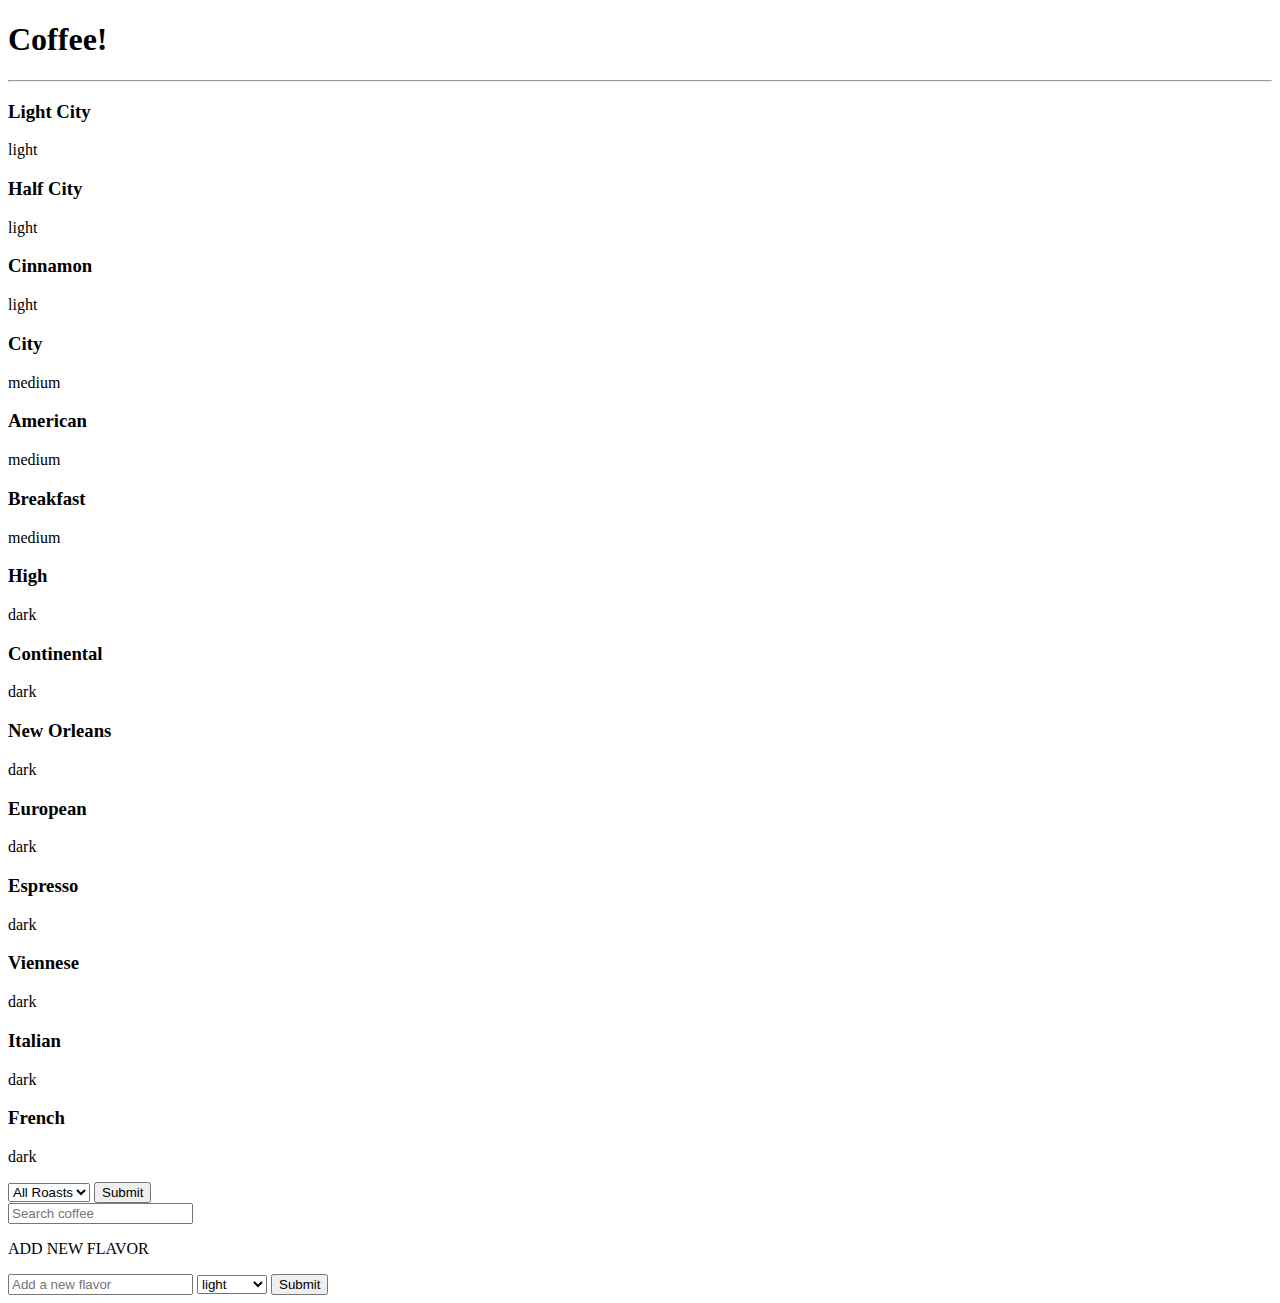
==== index.html @ 76971d23 "Finished everything. Just need styling and local memory :tada:" ====
<!DOCTYPE html>
<html lang="en">
<head>
    <meta charset="UTF-8">
    <meta name="viewport" content="width=device-width, initial-scale=1">
    <title>Rocky Mountain Coffee Shop</title>
    <link href="https://cdn.jsdelivr.net/npm/bootstrap@5.2.2/dist/css/bootstrap.min.css" rel="stylesheet" integrity="sha384-Zenh87qX5JnK2Jl0vWa8Ck2rdkQ2Bzep5IDxbcnCeuOxjzrPF/et3URy9Bv1WTRi" crossorigin="anonymous">
    <link rel="stylesheet" href="style.css">
</head>
<body class="mw-100">
<div class="container text-center m-0 mw-100">
    <h1>Coffee!</h1>
    <hr>
    <!-- ✅ Update tables with divs-->
    <!--  ✅  divs contain heading of coffee name-->
    <!--   ✅ divs contain type of roast in a paragraph-->
    <!--   ✅ Do not display ids-->
        <div class="m-5 inline-block border">
            <div class="row">
               <div class="col-6">
                    <div class="text-break row" id="coffees"></div>
               </div>
               <div class="col-6">
                   <div>
                       <form>
                           <label for="roast-selection"></label>
                           <select id="roast-selection">
                               <option>All Roasts</option>
                               <option>light</option>
                               <option>medium</option>
                               <option>dark</option>
                           </select>
                           <input class ="btn btn-primary" id="submit" type="submit" />
                       </form>
                   </div>
                   <div>
                       <input type="text" id="search" placeholder="Search coffee" />
                       <div id="results"></div>
                   </div>
                  <form>
                      <p class="mt-5" >ADD NEW FLAVOR</p>
                   <div>
                       <input type="text" id="coffeeName" placeholder="Add a new flavor" />
                       <select id="roastType">
                           <option>light</option>
                           <option>medium</option>
                           <option>dark</option>
                       </select>
                       <input class="btn btn-primary" id="add2" type="submit" />
                   </div>
                  </form>
               </div>
              </div>
            </div>
        </div>


    <script src="https://cdn.jsdelivr.net/npm/bootstrap@5.2.2/dist/js/bootstrap.bundle.min.js" integrity="sha384-OERcA2EqjJCMA+/3y+gxIOqMEjwtxJY7qPCqsdltbNJuaOe923+mo//f6V8Qbsw3" crossorigin="anonymous"></script>
    <script src="main.js"></script>
</div>

</body>
</html>
---- style.css ----
body {

}
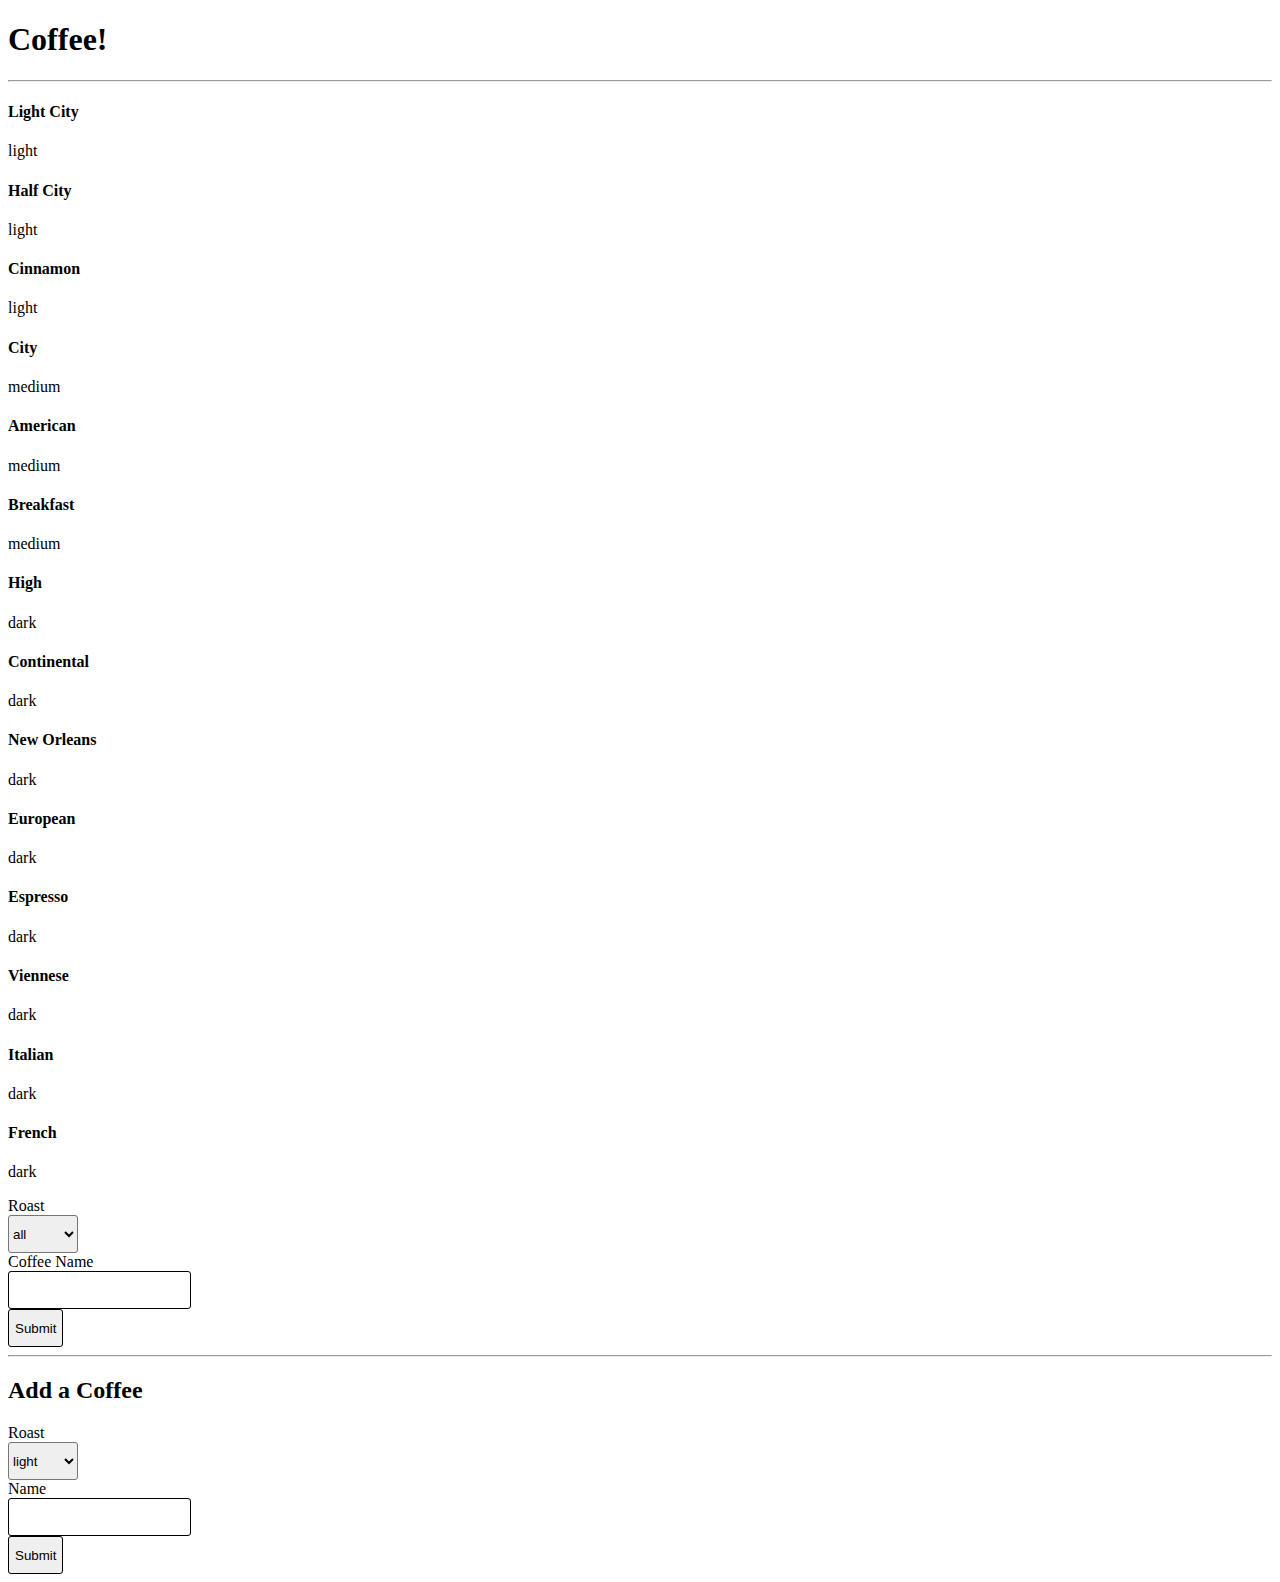
==== commit b9c8a68b: "looks like the example" ====
--- a/index.html
+++ b/index.html
@@ -11,44 +11,70 @@
 <div class="container text-center m-0 mw-100">
     <h1>Coffee!</h1>
     <hr>
-    <!-- ✅ Update tables with divs-->
-    <!--  ✅  divs contain heading of coffee name-->
+    <!--   ✅ Update tables with divs-->
+    <!--   ✅ divs contain heading of coffee name-->
     <!--   ✅ divs contain type of roast in a paragraph-->
     <!--   ✅ Do not display ids-->
-        <div class="m-5 inline-block border">
+        <div class="m-5 inline-block">
             <div class="row">
+<!--           display coffees section-->
                <div class="col-6">
                     <div class="text-break row" id="coffees"></div>
                </div>
                <div class="col-6">
+<!--               search coffee section-->
                    <div>
                        <form>
-                           <label for="roast-selection"></label>
-                           <select id="roast-selection">
-                               <option>All Roasts</option>
-                               <option>light</option>
-                               <option>medium</option>
-                               <option>dark</option>
-                           </select>
-                           <input class ="btn btn-primary" id="submit" type="submit" />
+                           <div class="d-grid mt-2">
+                               <label for="roast-selection" class="text-start fw-bold">Roast</label>
+                           </div>
+                           <div class="d-grid mt-2">
+                               <select id="roast-selection">
+                                   <option>all</option>
+                                   <option>light</option>
+                                   <option>medium</option>
+                                   <option>dark</option>
+                               </select>
+                           </div>
+                           <div class="d-grid mt-2">
+                               <label for="submit" class="text-start fw-bold">Coffee Name</label>
+                           </div>
+                           <div class="d-grid mt-2">
+                               <input type="text" id="search"/>
+                           </div>
+                           <div class="d-grid mt-3">
+                               <input class ="btn btn-primary" id="submit" type="submit" />
+                           </div>
                        </form>
                    </div>
+                   <hr>
+<!--              add a coffee section-->
                    <div>
-                       <input type="text" id="search" placeholder="Search coffee" />
-                       <div id="results"></div>
+                      <form>
+                          <div class="d-grid my-3">
+                              <h2>Add a Coffee</h2>
+                          </div>
+                          <div class="d-grid mt-2">
+                              <label for="roastType" class="text-start fw-bold">Roast</label>
+                          </div>
+                          <div class="d-grid mt-2">
+                              <select id="roastType">
+                                  <option>light</option>
+                                  <option>medium</option>
+                                  <option>dark</option>
+                              </select>
+                          </div>
+                          <div class="d-grid mt-2">
+                              <label for="coffeeName" class="text-start fw-bold">Name</label>
+                          </div>
+                          <div class="d-grid mt-2">
+                              <input type="text" id="coffeeName"/>
+                          </div>
+                          <div class="d-grid mt-3">
+                              <input class="btn btn-primary" id="add2" type="submit" />
+                          </div>
+                      </form>
                    </div>
-                  <form>
-                      <p class="mt-5" >ADD NEW FLAVOR</p>
-                   <div>
-                       <input type="text" id="coffeeName" placeholder="Add a new flavor" />
-                       <select id="roastType">
-                           <option>light</option>
-                           <option>medium</option>
-                           <option>dark</option>
-                       </select>
-                       <input class="btn btn-primary" id="add2" type="submit" />
-                   </div>
-                  </form>
                </div>
               </div>
             </div>
--- a/style.css
+++ b/style.css
@@ -1,3 +1,17 @@
-body {
+* {
+    box-sizing: border-box;
+}
+
+:root {
 
 }
+
+input {
+    height: 38px;
+    border: 1px solid black;
+    border-radius: 3px;
+}
+select {
+    height: 38px;
+    border-radius: 3px;
+}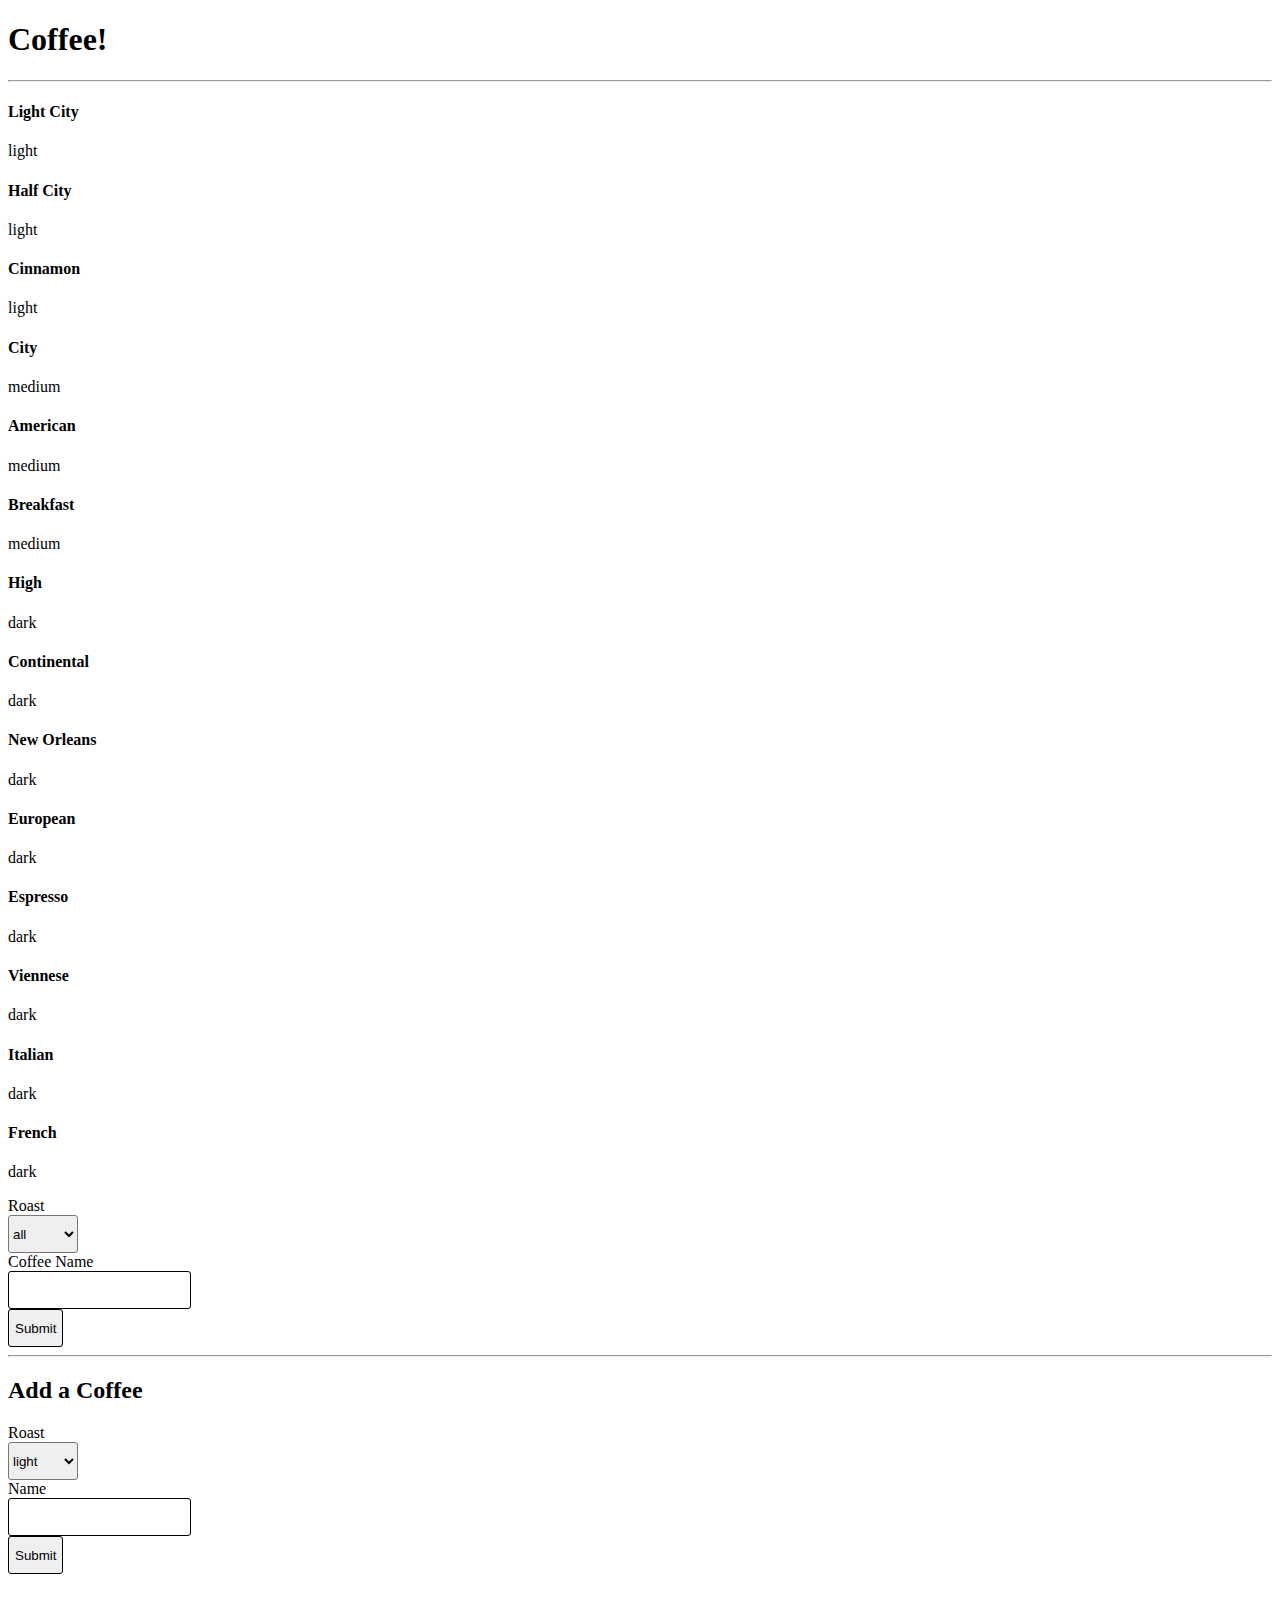
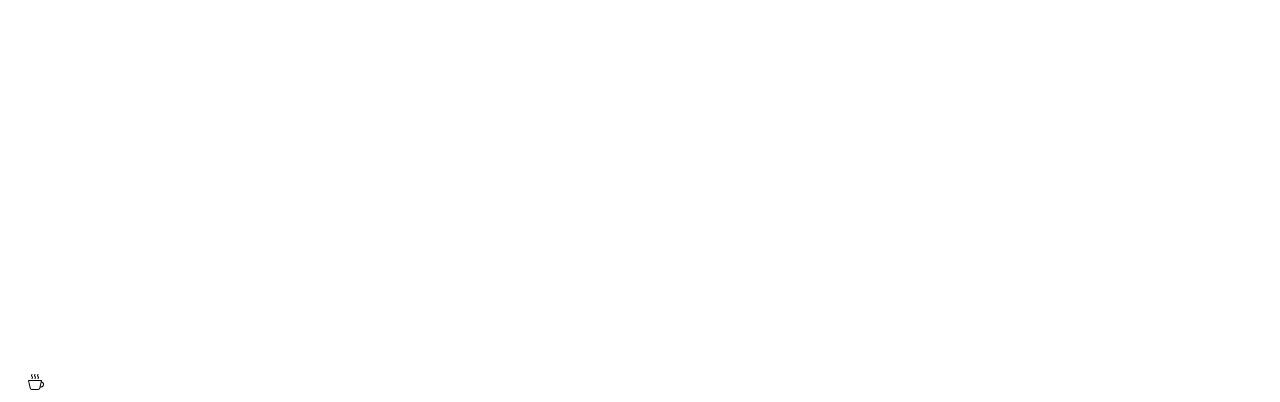
==== commit 3e32e667: "Added cup icon" ====
--- a/index.html
+++ b/index.html
@@ -79,6 +79,13 @@
               </div>
             </div>
         </div>
+<div id="anchorCup">
+    <a href="#" >
+        <img src="icons/cup-hot.svg">
+    </a>
+</div>
+
+
 
 
     <script src="https://cdn.jsdelivr.net/npm/bootstrap@5.2.2/dist/js/bootstrap.bundle.min.js" integrity="sha384-OERcA2EqjJCMA+/3y+gxIOqMEjwtxJY7qPCqsdltbNJuaOe923+mo//f6V8Qbsw3" crossorigin="anonymous"></script>
--- a/style.css
+++ b/style.css
@@ -14,4 +14,11 @@
 select {
     height: 38px;
     border-radius: 3px;
+}
+a:hover {
+    background-color: blue;
+}
+#anchorCup {
+    margin-top: 400px;
+    margin-left: 20px;
 }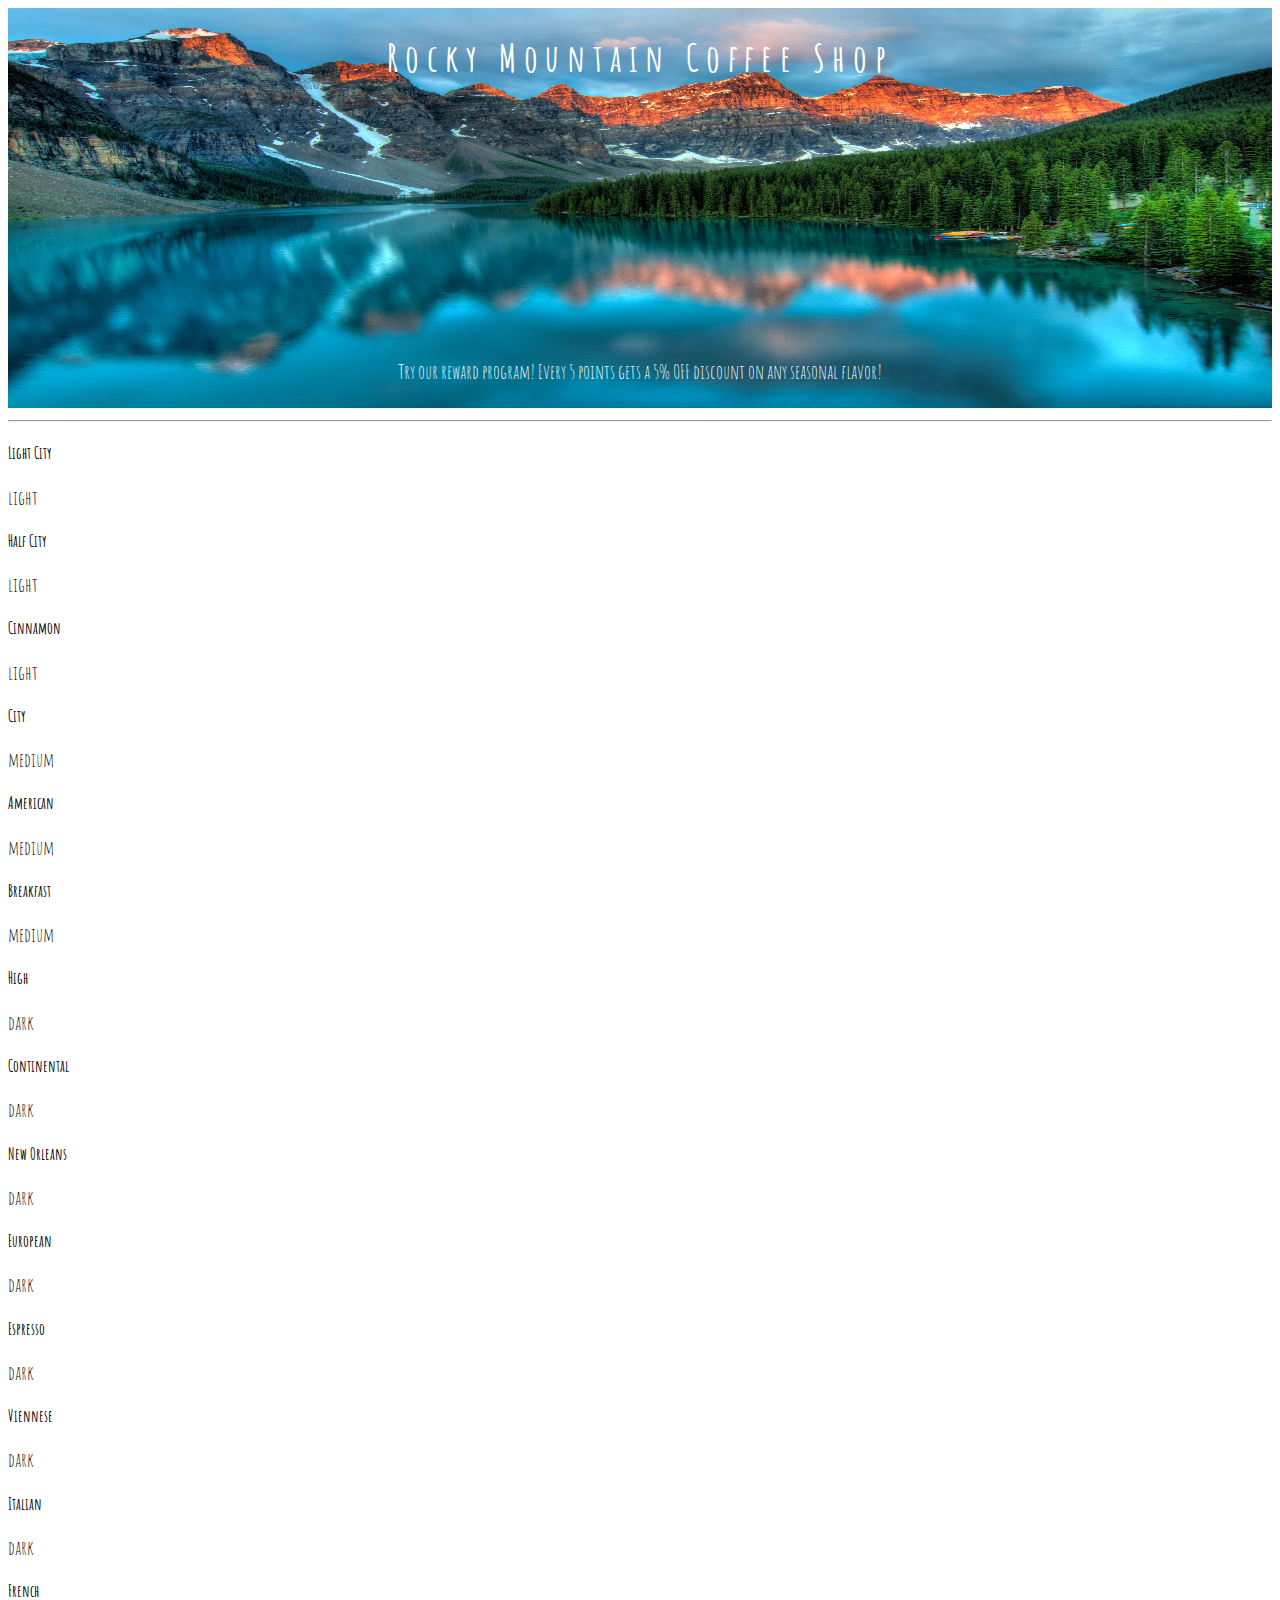
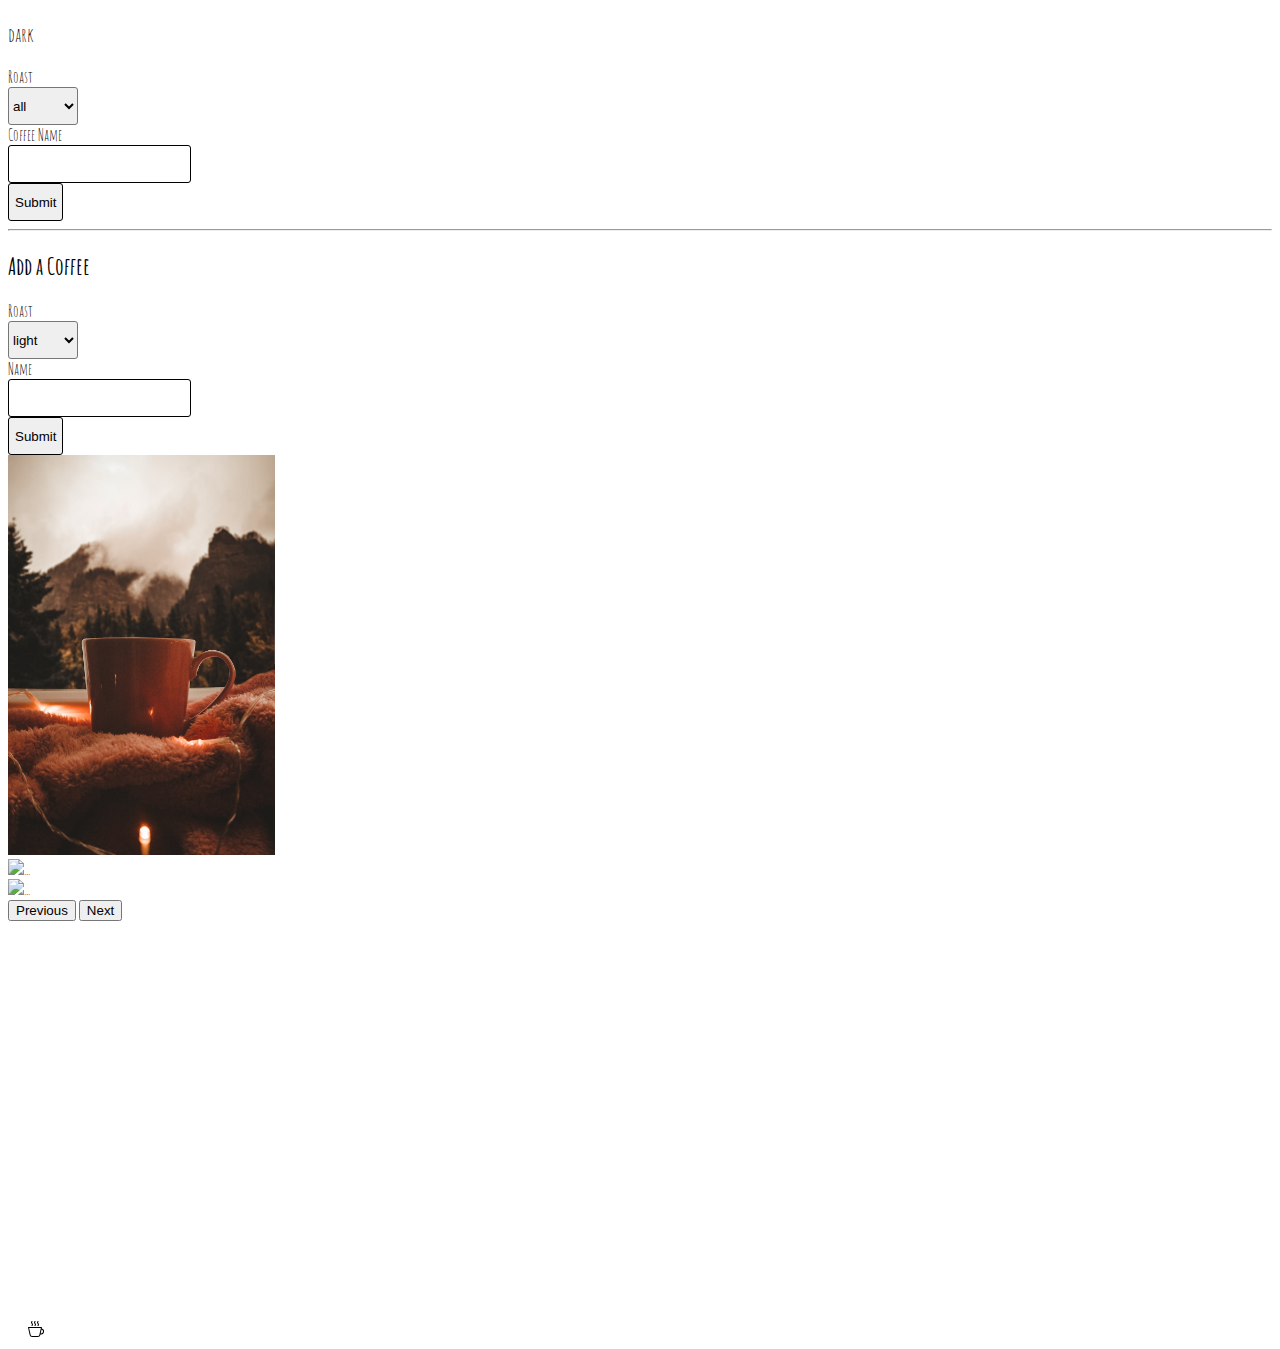
==== commit 89e66b37: "Working on img slideshow" ====
--- a/index.html
+++ b/index.html
@@ -6,10 +6,18 @@
     <title>Rocky Mountain Coffee Shop</title>
     <link href="https://cdn.jsdelivr.net/npm/bootstrap@5.2.2/dist/css/bootstrap.min.css" rel="stylesheet" integrity="sha384-Zenh87qX5JnK2Jl0vWa8Ck2rdkQ2Bzep5IDxbcnCeuOxjzrPF/et3URy9Bv1WTRi" crossorigin="anonymous">
     <link rel="stylesheet" href="style.css">
+    <link rel="preconnect" href="https://fonts.googleapis.com">
+    <link rel="preconnect" href="https://fonts.gstatic.com" crossorigin>
+    <link href="https://fonts.googleapis.com/css2?family=Amatic+SC:wght@400;700&display=swap" rel="stylesheet">
+
 </head>
 <body class="mw-100">
 <div class="container text-center m-0 mw-100">
-    <h1>Coffee!</h1>
+    <div class="container mw-100"  id="header-container">
+    <h1 class="header-text" id="header-h1">Rocky Mountain Coffee Shop</h1>
+        <p class="header-text" id="header-p">Try our reward program! Every 5 points gets a 5% OFF discount on any seasonal flavor!</p>
+        <img style="width:100%" src="icons/pexels-photo-417074.jpeg">
+    </div>
     <hr>
     <!--   ✅ Update tables with divs-->
     <!--   ✅ divs contain heading of coffee name-->
@@ -18,7 +26,7 @@
         <div class="m-5 inline-block">
             <div class="row">
 <!--           display coffees section-->
-               <div class="col-6">
+               <div class="col-6 border">
                     <div class="text-break row" id="coffees"></div>
                </div>
                <div class="col-6">
@@ -79,6 +87,27 @@
               </div>
             </div>
         </div>
+<div id="carouselExampleControls" class="carousel slide" data-bs-ride="carousel">
+    <div class="carousel-inner">
+        <div class="carousel-item active">
+            <img src="icons/pexels-photo-3535860.jpeg" class="d-block w-50" alt="...">
+        </div>
+        <div class="carousel-item">
+            <img src="icons/pexels-photo-5480759" class="d-block w-50" alt="...">
+        </div>
+        <div class="carousel-item">
+            <img src="..." class="d-block w-50" alt="...">
+        </div>
+    </div>
+    <button class="carousel-control-prev" type="button" data-bs-target="#carouselExampleControls" data-bs-slide="prev">
+        <span class="carousel-control-prev-icon" aria-hidden="true"></span>
+        <span class="visually-hidden">Previous</span>
+    </button>
+    <button class="carousel-control-next" type="button" data-bs-target="#carouselExampleControls" data-bs-slide="next">
+        <span class="carousel-control-next-icon" aria-hidden="true"></span>
+        <span class="visually-hidden">Next</span>
+    </button>
+</div>
 <div id="anchorCup">
     <a href="#" >
         <img src="icons/cup-hot.svg">
--- a/style.css
+++ b/style.css
@@ -11,6 +11,10 @@
     border: 1px solid black;
     border-radius: 3px;
 }
+img {
+    max-height: 400px;
+    background-size: cover;
+}
 select {
     height: 38px;
     border-radius: 3px;
@@ -21,4 +25,34 @@
 #anchorCup {
     margin-top: 400px;
     margin-left: 20px;
+}
+h1 {
+    font-weight: 700;
+    font-size: 38px;
+    letter-spacing: 0.2em;
+}
+body {
+    font-family: 'Amatic SC', cursive;
+}
+p {
+    font-size: 20px;
+}
+#header-container {
+    position: relative;
+    text-align: center;
+    color: white;
+    width: 100%;
+}
+.header-text {
+    position:absolute;
+
+}
+#header-h1 {
+    left: 50%;
+    transform: translate(-50%);
+}
+#header-p {
+    bottom: 8px;
+    left: 50%;
+    transform: translate(-50%);
 }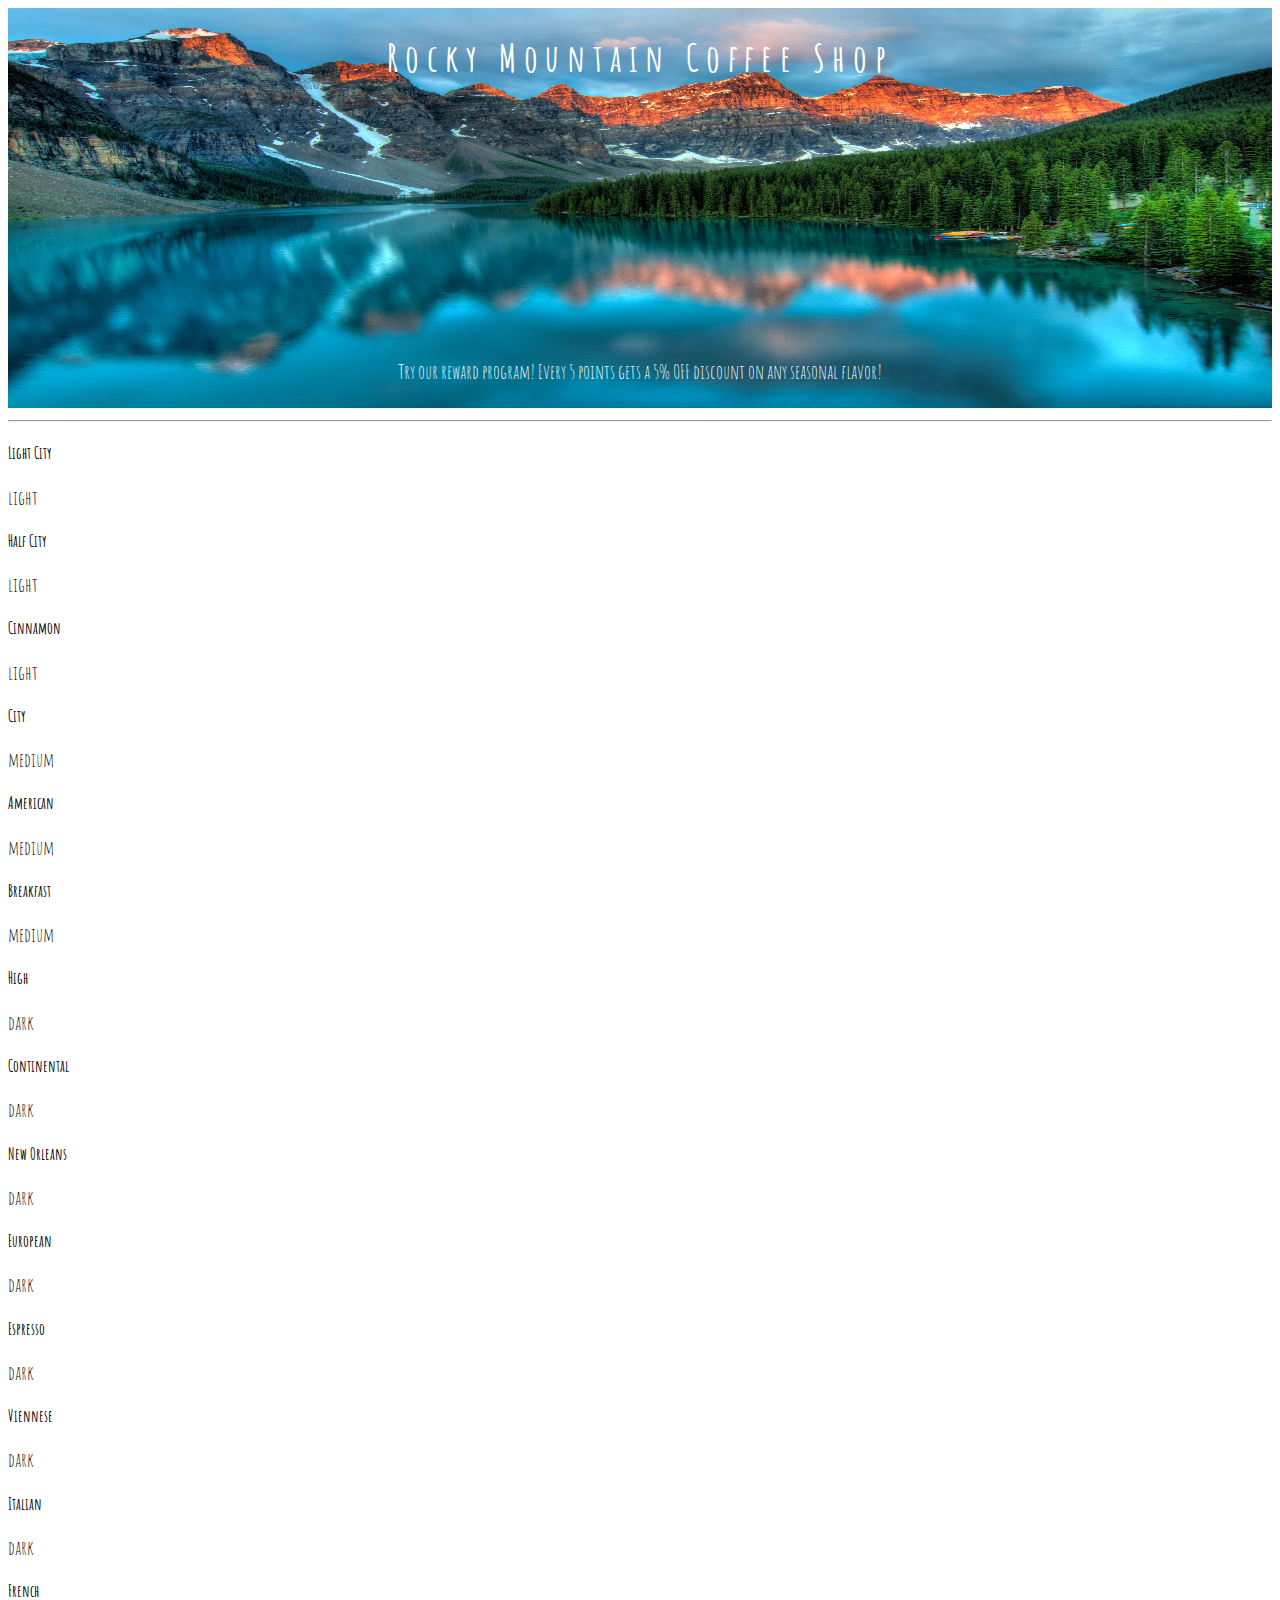
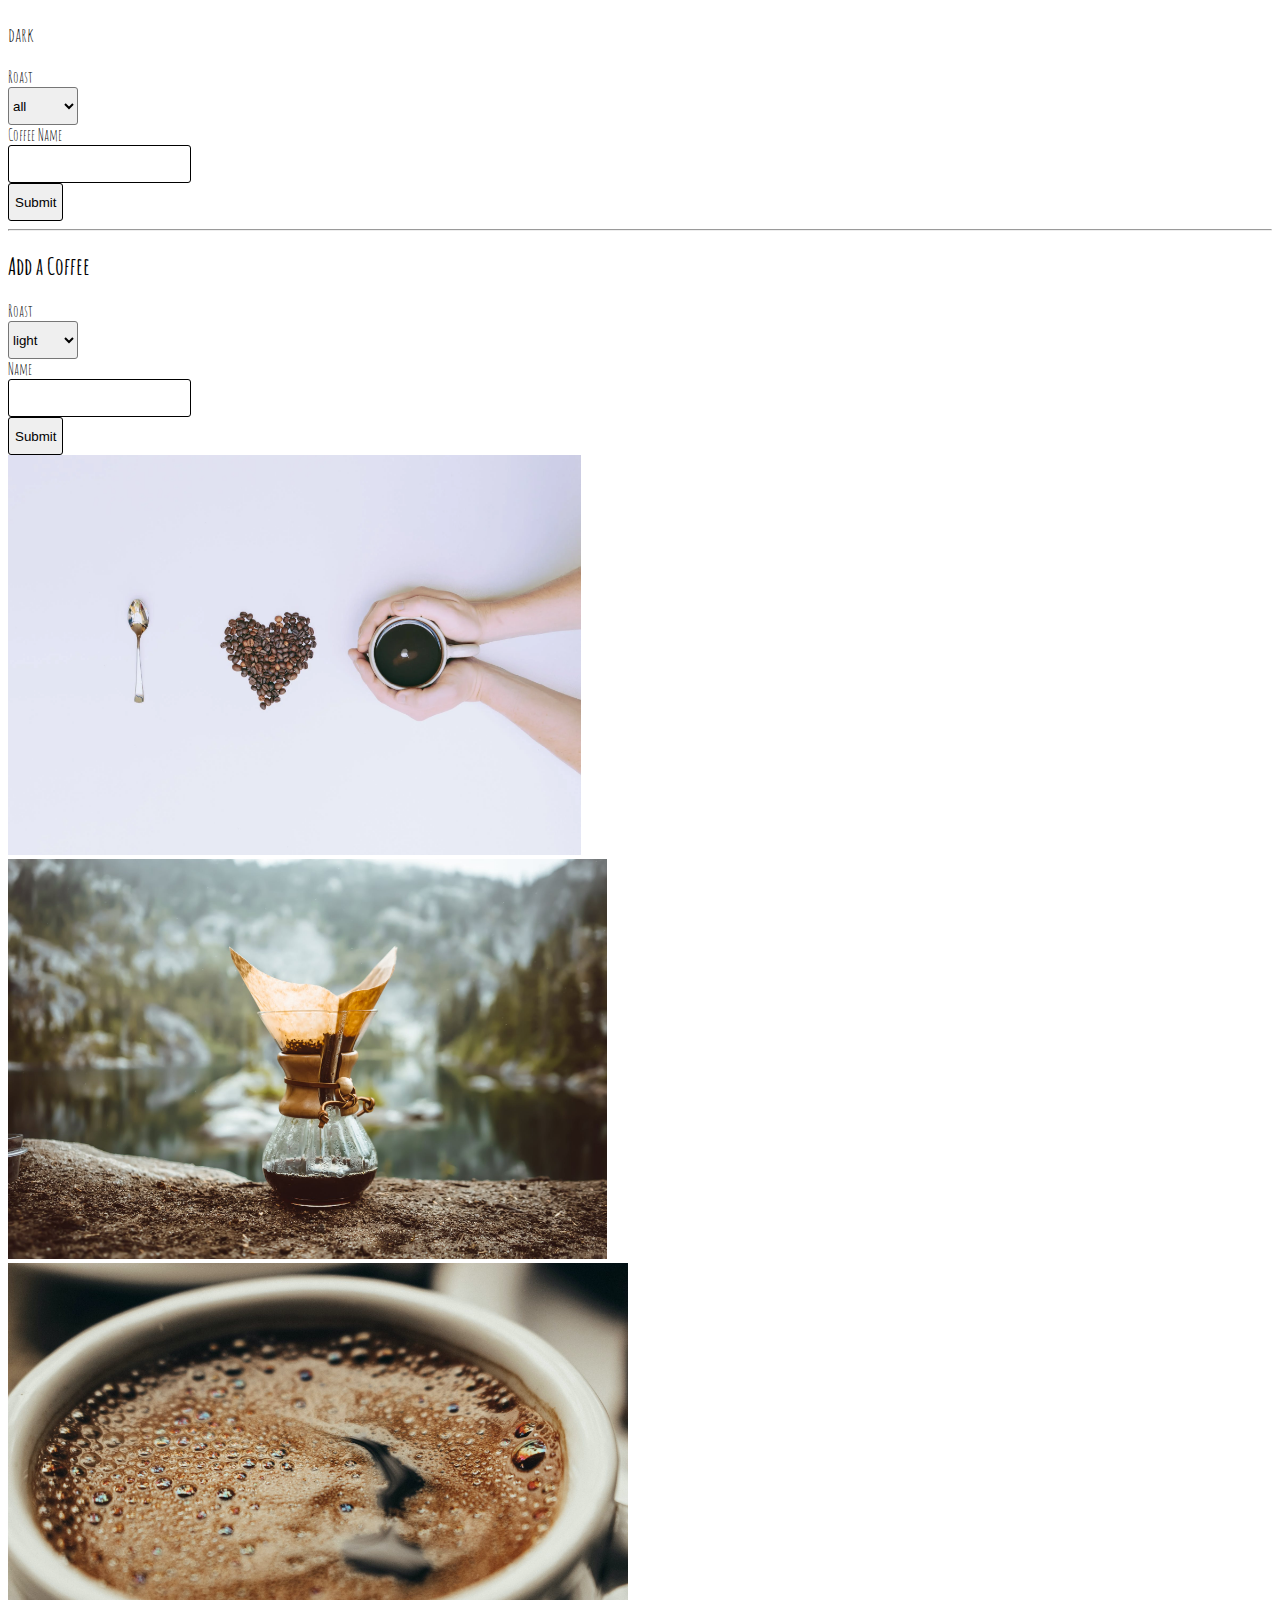
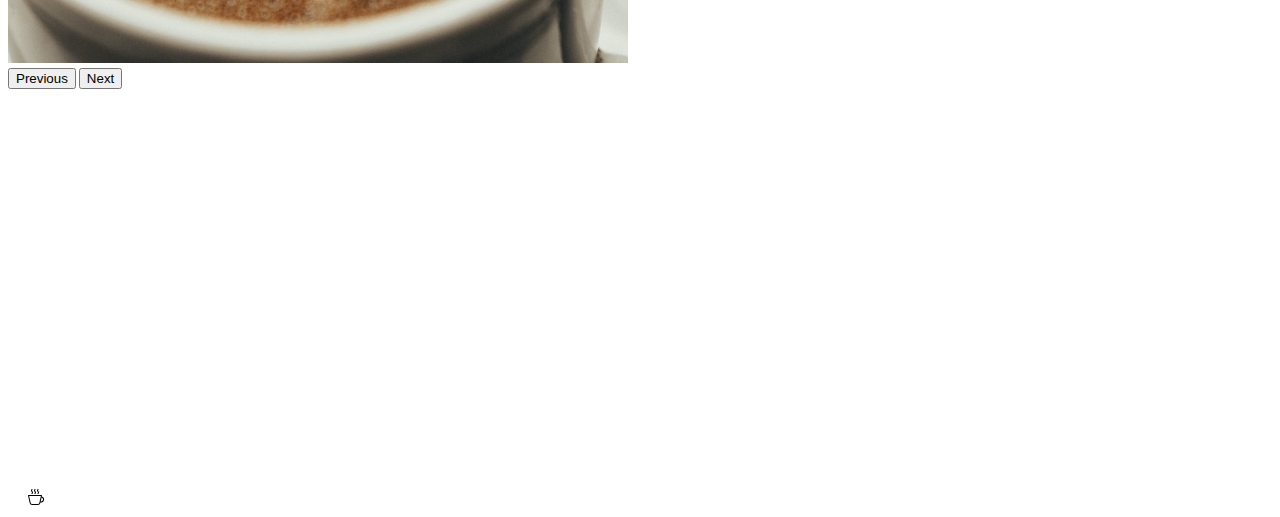
==== commit ea82a484: "Added image slideshow :tada:" ====
--- a/index.html
+++ b/index.html
@@ -90,13 +90,13 @@
 <div id="carouselExampleControls" class="carousel slide" data-bs-ride="carousel">
     <div class="carousel-inner">
         <div class="carousel-item active">
-            <img src="icons/pexels-photo-3535860.jpeg" class="d-block w-50" alt="...">
+            <img src="icons/pexels-photo-266755.webp" class="d-block w-100 h-300" alt="...">
         </div>
         <div class="carousel-item">
-            <img src="icons/pexels-photo-5480759" class="d-block w-50" alt="...">
+            <img src="icons/pexels-photo-5480759.jpeg" class="d-block w-100 h-300" alt="...">
         </div>
         <div class="carousel-item">
-            <img src="..." class="d-block w-50" alt="...">
+            <img src="icons/pexels-photo-1627933.jpeg" class="d-block w-100 h-300" alt="...">
         </div>
     </div>
     <button class="carousel-control-prev" type="button" data-bs-target="#carouselExampleControls" data-bs-slide="prev">
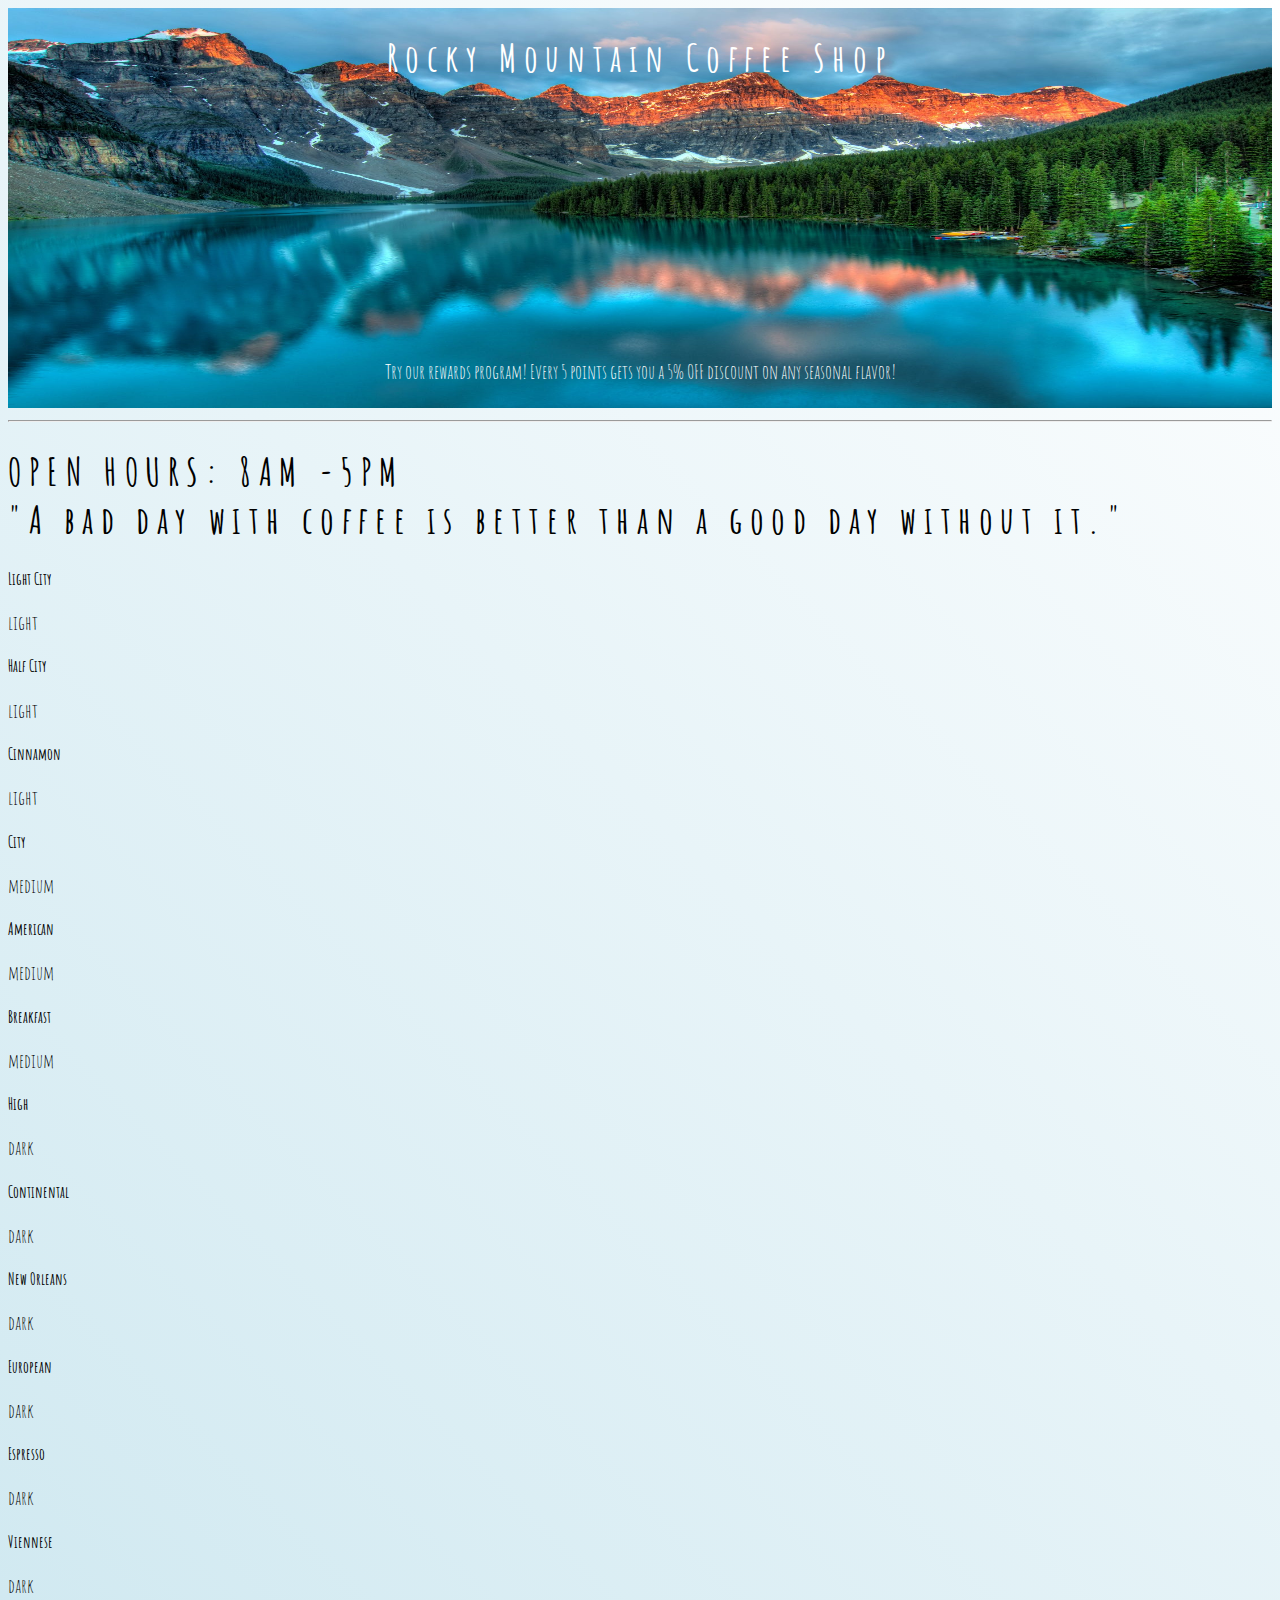
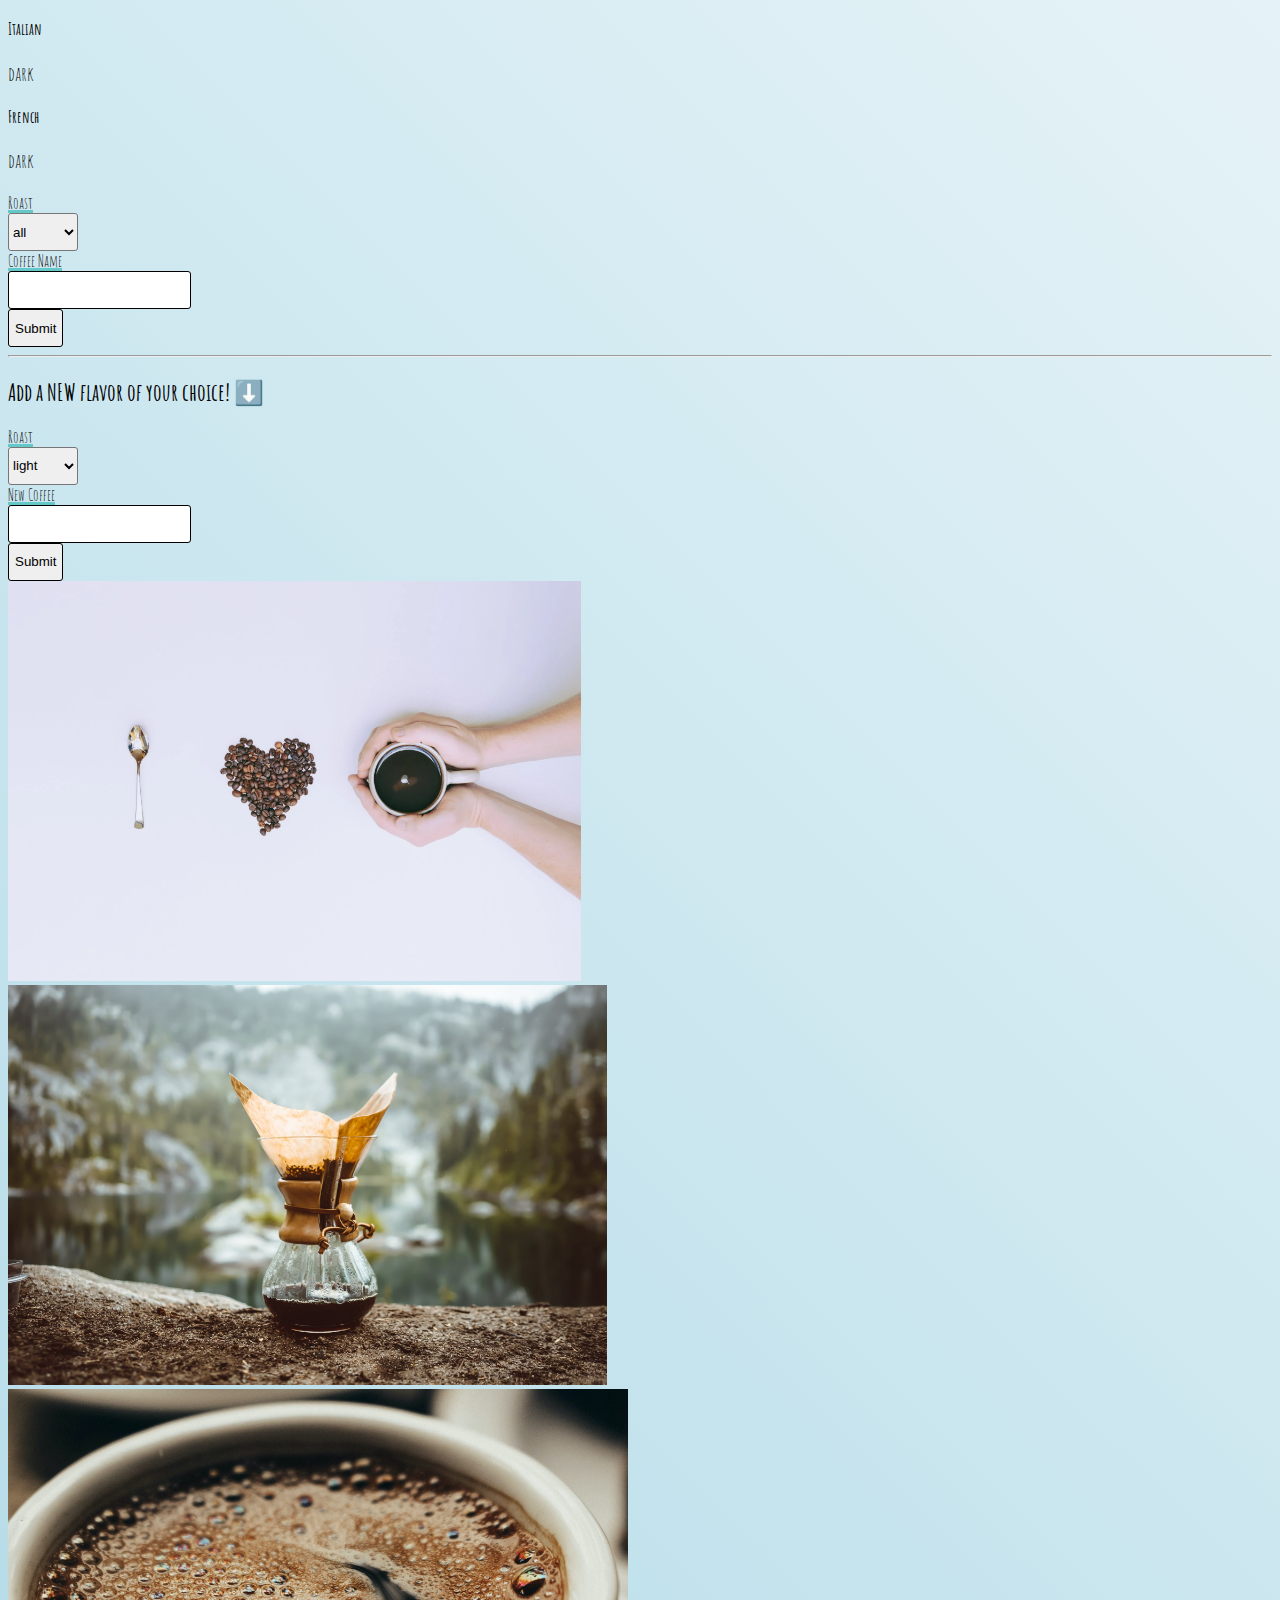
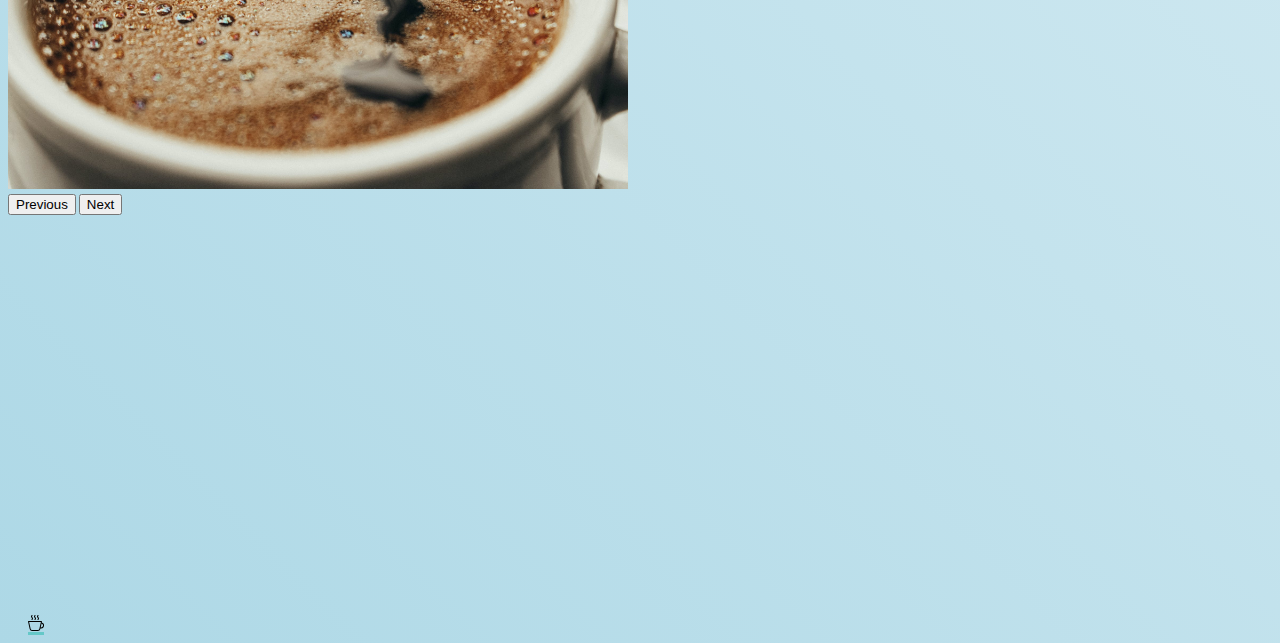
==== commit b57d3d68: "Added more styling" ====
--- a/index.html
+++ b/index.html
@@ -15,7 +15,7 @@
 <div class="container text-center m-0 mw-100">
     <div class="container mw-100"  id="header-container">
     <h1 class="header-text" id="header-h1">Rocky Mountain Coffee Shop</h1>
-        <p class="header-text" id="header-p">Try our reward program! Every 5 points gets a 5% OFF discount on any seasonal flavor!</p>
+        <p class="header-text fs-3" id="header-p">Try our rewards program! Every 5 points gets you a 5% OFF discount on any seasonal flavor!</p>
         <img style="width:100%" src="icons/pexels-photo-417074.jpeg">
     </div>
     <hr>
@@ -23,18 +23,19 @@
     <!--   ✅ divs contain heading of coffee name-->
     <!--   ✅ divs contain type of roast in a paragraph-->
     <!--   ✅ Do not display ids-->
+    <h1 class="fs-4">OPEN HOURS: 8AM -5PM <br>"A bad day with coffee is better than a good day without it."</h1>
         <div class="m-5 inline-block">
             <div class="row">
 <!--           display coffees section-->
-               <div class="col-6 border">
-                    <div class="text-break row" id="coffees"></div>
+               <div class="col-6 border shadow-lg p-3 mb-5 bg-body rounded">
+                   <div class="text-break row" id="coffees"></div>
                </div>
                <div class="col-6">
 <!--               search coffee section-->
                    <div>
                        <form>
                            <div class="d-grid mt-2">
-                               <label for="roast-selection" class="text-start fw-bold">Roast</label>
+                               <label for="roast-selection" class="text-start fw-bold fs-3"><a>Roast</a></label>
                            </div>
                            <div class="d-grid mt-2">
                                <select id="roast-selection">
@@ -45,13 +46,13 @@
                                </select>
                            </div>
                            <div class="d-grid mt-2">
-                               <label for="submit" class="text-start fw-bold">Coffee Name</label>
+                               <label for="submit" class="text-start fw-bold fs-3"><a>Coffee Name</a></label>
                            </div>
-                           <div class="d-grid mt-2">
+                           <div class="d-grid mt-2 ">
                                <input type="text" id="search"/>
                            </div>
                            <div class="d-grid mt-3">
-                               <input class ="btn btn-primary" id="submit" type="submit" />
+                               <input class ="btn btn-primary " id="submit" type="submit" />
                            </div>
                        </form>
                    </div>
@@ -60,10 +61,10 @@
                    <div>
                       <form>
                           <div class="d-grid my-3">
-                              <h2>Add a Coffee</h2>
+                              <h2>Add a <strong>NEW</strong> flavor of your choice! ⬇️</h2>
                           </div>
                           <div class="d-grid mt-2">
-                              <label for="roastType" class="text-start fw-bold">Roast</label>
+                              <label for="roastType" class="text-start fw-bold fs-3"><a>Roast</a></label>
                           </div>
                           <div class="d-grid mt-2">
                               <select id="roastType">
@@ -73,7 +74,7 @@
                               </select>
                           </div>
                           <div class="d-grid mt-2">
-                              <label for="coffeeName" class="text-start fw-bold">Name</label>
+                              <label for="coffeeName" class="text-start fw-bold fs-3"><a>New Coffee</a></label>
                           </div>
                           <div class="d-grid mt-2">
                               <input type="text" id="coffeeName"/>
@@ -87,23 +88,23 @@
               </div>
             </div>
         </div>
-<div id="carouselExampleControls" class="carousel slide" data-bs-ride="carousel">
+<div id="carouselExampleFade" class="carousel slide carousel-fade" data-bs-ride="carousel">
     <div class="carousel-inner">
         <div class="carousel-item active">
-            <img src="icons/pexels-photo-266755.webp" class="d-block w-100 h-300" alt="...">
+            <img src="icons/pexels-photo-266755.webp" class="d-block w-100 h-300" alt="coffee1">
         </div>
         <div class="carousel-item">
-            <img src="icons/pexels-photo-5480759.jpeg" class="d-block w-100 h-300" alt="...">
+            <img src="icons/pexels-photo-5480759.jpeg" class="d-block w-100 h-300" alt="coffee closeup">
         </div>
         <div class="carousel-item">
-            <img src="icons/pexels-photo-1627933.jpeg" class="d-block w-100 h-300" alt="...">
+            <img src="icons/pexels-photo-1627933.jpeg" class="d-block w-100 h-300" alt="coffee love">
         </div>
     </div>
-    <button class="carousel-control-prev" type="button" data-bs-target="#carouselExampleControls" data-bs-slide="prev">
+    <button class="carousel-control-prev" type="button" data-bs-target="#carouselExampleFade" data-bs-slide="prev">
         <span class="carousel-control-prev-icon" aria-hidden="true"></span>
         <span class="visually-hidden">Previous</span>
     </button>
-    <button class="carousel-control-next" type="button" data-bs-target="#carouselExampleControls" data-bs-slide="next">
+    <button class="carousel-control-next" type="button" data-bs-target="#carouselExampleFade" data-bs-slide="next">
         <span class="carousel-control-next-icon" aria-hidden="true"></span>
         <span class="visually-hidden">Next</span>
     </button>
@@ -113,10 +114,6 @@
         <img src="icons/cup-hot.svg">
     </a>
 </div>
-
-
-
-
     <script src="https://cdn.jsdelivr.net/npm/bootstrap@5.2.2/dist/js/bootstrap.bundle.min.js" integrity="sha384-OERcA2EqjJCMA+/3y+gxIOqMEjwtxJY7qPCqsdltbNJuaOe923+mo//f6V8Qbsw3" crossorigin="anonymous"></script>
     <script src="main.js"></script>
 </div>
--- a/style.css
+++ b/style.css
@@ -20,7 +20,24 @@
     border-radius: 3px;
 }
 a:hover {
-    background-color: blue;
+    background-size: 0 3px, 100% 3px;
+}
+a {
+    background: linear-gradient(
+                    to right,
+                    rgba(100, 200, 200, 1),
+                    rgba(100, 200, 200, 1)
+            ),
+            linear-gradient(
+                    to right,
+                    rgba(255, 0, 0, 1),
+                    rgba(255, 0, 180, 1),
+                    rgba(0, 100, 200, 1)
+            );
+    background-size: 100% 3px, 0 3px;
+    background-position: 100% 100%, 0 100%;
+    background-repeat: no-repeat;
+    transition: background-size 400ms;
 }
 #anchorCup {
     margin-top: 400px;
@@ -33,6 +50,7 @@
 }
 body {
     font-family: 'Amatic SC', cursive;
+    background: whitesmoke linear-gradient(45deg,lightblue,white);
 }
 p {
     font-size: 20px;
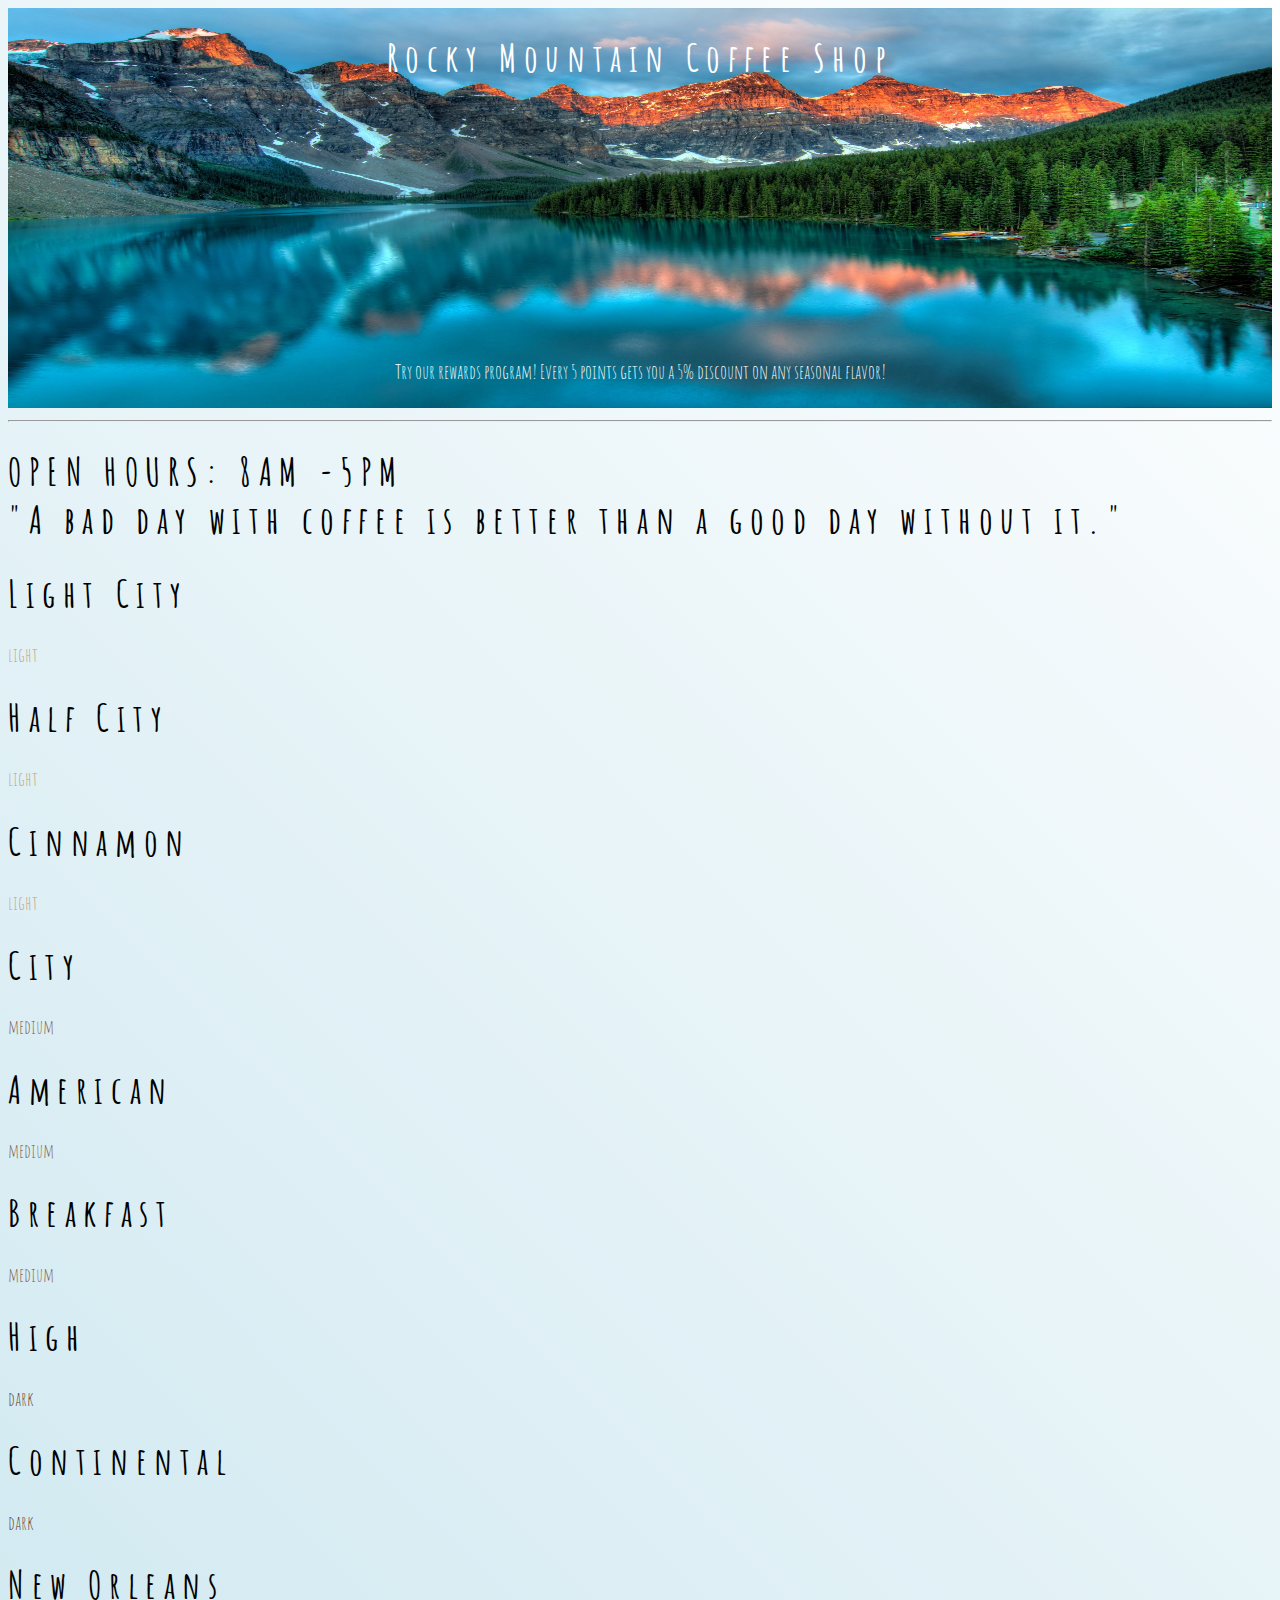
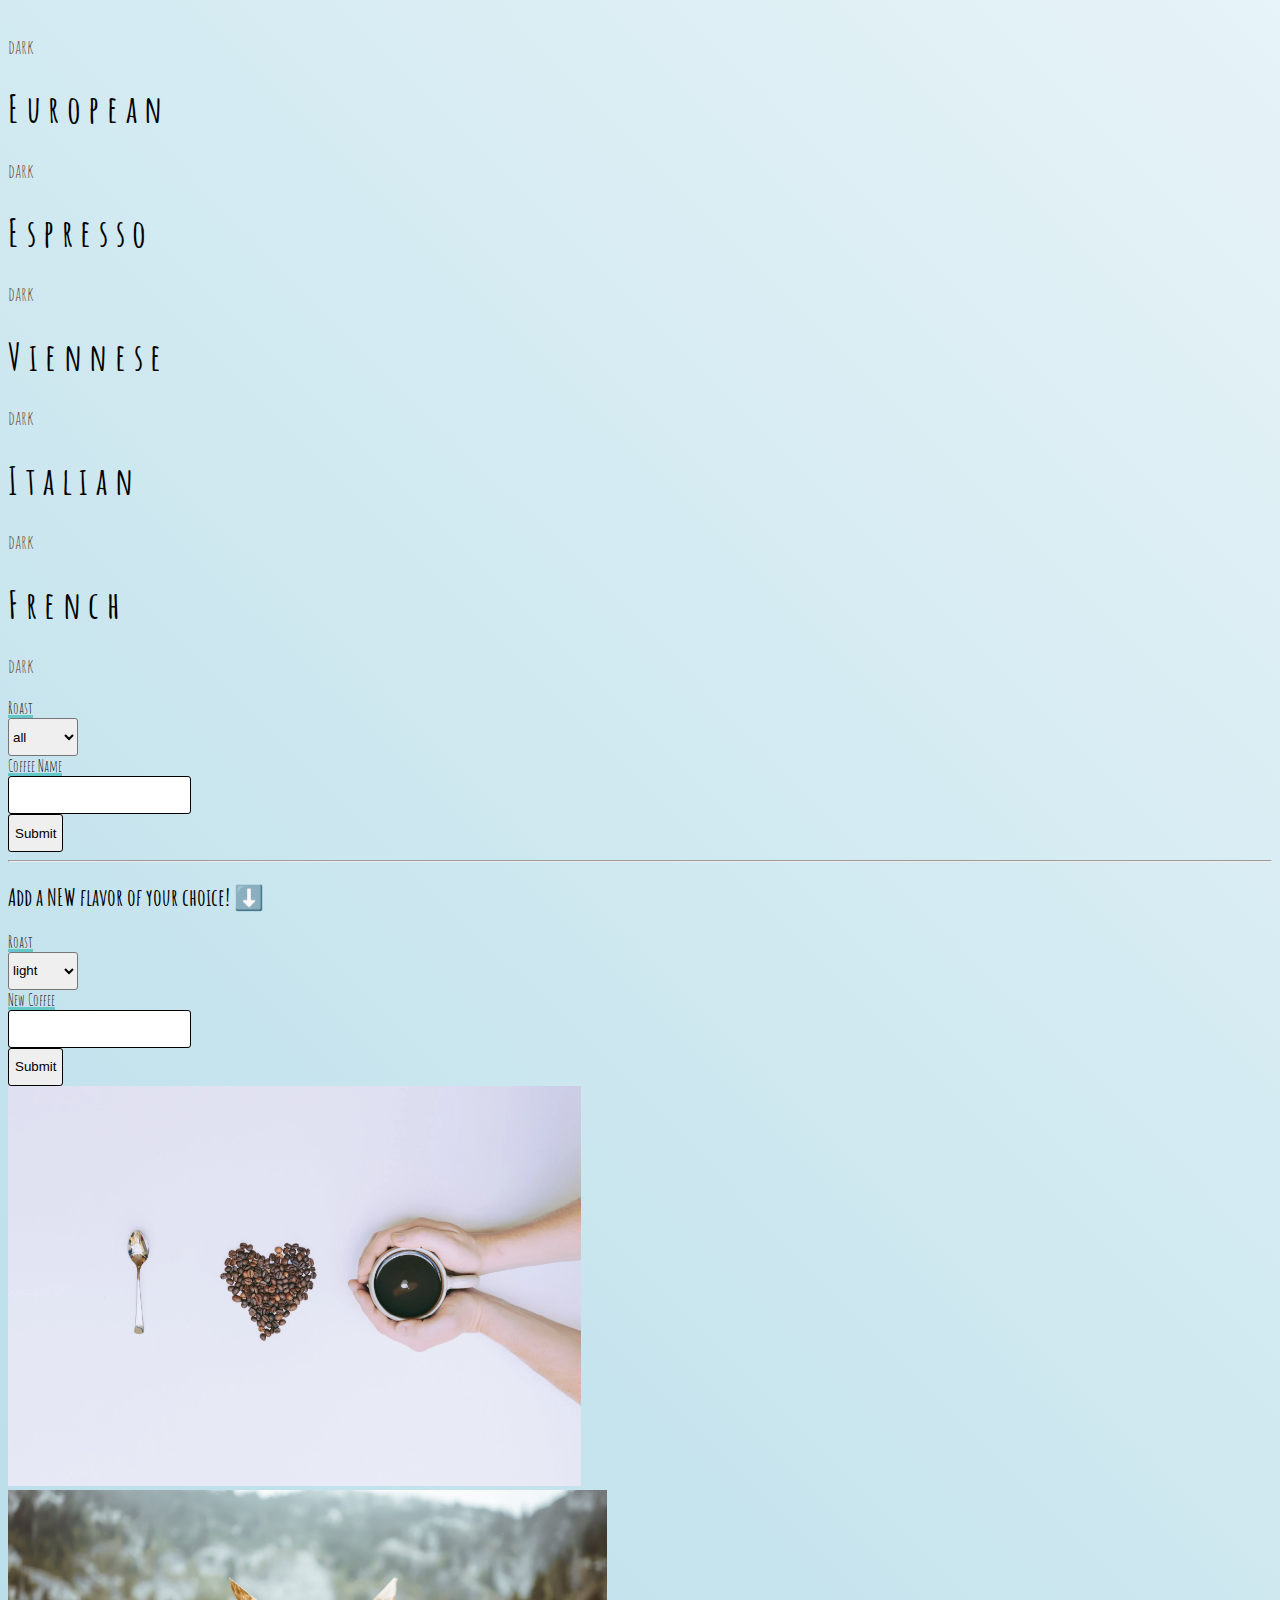
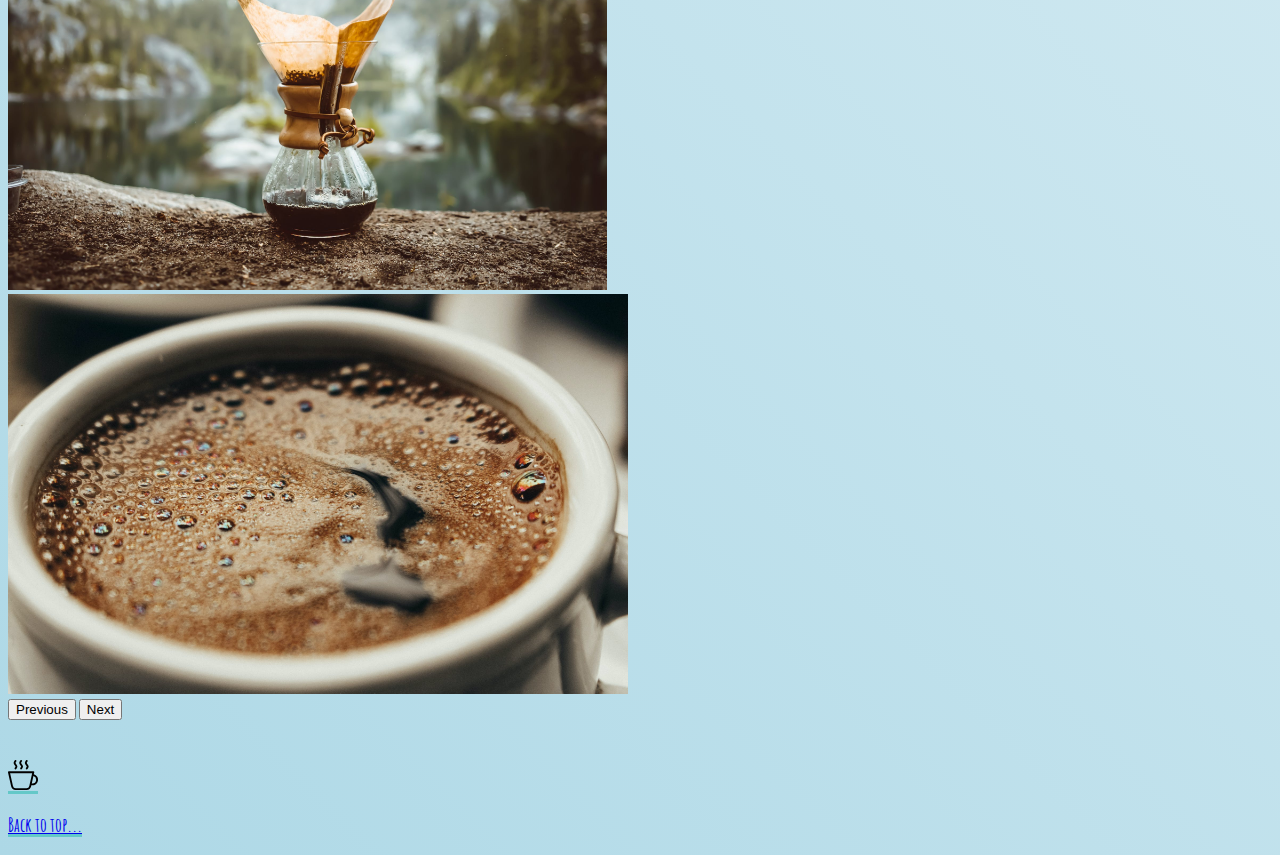
==== commit 926eb4fe: "Sittin purty" ====
--- a/index.html
+++ b/index.html
@@ -15,7 +15,7 @@
 <div class="container text-center m-0 mw-100">
     <div class="container mw-100"  id="header-container">
     <h1 class="header-text" id="header-h1">Rocky Mountain Coffee Shop</h1>
-        <p class="header-text fs-3" id="header-p">Try our rewards program! Every 5 points gets you a 5% OFF discount on any seasonal flavor!</p>
+        <p class="header-text fs-3" id="header-p">Try our rewards program! Every 5 points gets you a 5% discount on any seasonal flavor!</p>
         <img style="width:100%" src="icons/pexels-photo-417074.jpeg">
     </div>
     <hr>
@@ -23,6 +23,11 @@
     <!--   ✅ divs contain heading of coffee name-->
     <!--   ✅ divs contain type of roast in a paragraph-->
     <!--   ✅ Do not display ids-->
+    <!--   ✅ Add an option to select all roasts for roast type-->
+
+
+
+
     <h1 class="fs-4">OPEN HOURS: 8AM -5PM <br>"A bad day with coffee is better than a good day without it."</h1>
         <div class="m-5 inline-block">
             <div class="row">
@@ -39,10 +44,10 @@
                            </div>
                            <div class="d-grid mt-2">
                                <select id="roast-selection">
-                                   <option>all</option>
-                                   <option>light</option>
-                                   <option>medium</option>
-                                   <option>dark</option>
+                                   <option class="option">all</option>
+                                   <option class="option">light</option>
+                                   <option class="option">medium</option>
+                                   <option class="option">dark</option>
                                </select>
                            </div>
                            <div class="d-grid mt-2">
@@ -68,9 +73,9 @@
                           </div>
                           <div class="d-grid mt-2">
                               <select id="roastType">
-                                  <option>light</option>
-                                  <option>medium</option>
-                                  <option>dark</option>
+                                  <option class="option">light</option>
+                                  <option class="option">medium</option>
+                                  <option class="option">dark</option>
                               </select>
                           </div>
                           <div class="d-grid mt-2">
@@ -109,11 +114,15 @@
         <span class="visually-hidden">Next</span>
     </button>
 </div>
-<div id="anchorCup">
-    <a href="#" >
-        <img src="icons/cup-hot.svg">
-    </a>
+<div class="d-flex justify-content-center mw-100" id="anchorCup">
+        <a href="#" >
+            <img id="anchorCupImg" src="icons/cup-hot.svg">
+        </a>
 </div>
+
+    <h3 class="text-center"><a href="#" >Back to top...</a></h3>
+
+
     <script src="https://cdn.jsdelivr.net/npm/bootstrap@5.2.2/dist/js/bootstrap.bundle.min.js" integrity="sha384-OERcA2EqjJCMA+/3y+gxIOqMEjwtxJY7qPCqsdltbNJuaOe923+mo//f6V8Qbsw3" crossorigin="anonymous"></script>
     <script src="main.js"></script>
 </div>
--- a/style.css
+++ b/style.css
@@ -40,8 +40,12 @@
     transition: background-size 400ms;
 }
 #anchorCup {
-    margin-top: 400px;
-    margin-left: 20px;
+    position: relative;
+    margin-top: 40px;
+}
+#anchorCupImg {
+    width: 30px;
+    height: 30px;
 }
 h1 {
     font-weight: 700;
@@ -73,4 +77,16 @@
     bottom: 8px;
     left: 50%;
     transform: translate(-50%);
+}
+.lightP {
+    color: #C4A484
+}
+.mediumP {
+    color: #80604d
+}
+.darkP {
+    color: #5C4033
+}
+.option {
+    font-size: 40px;
 }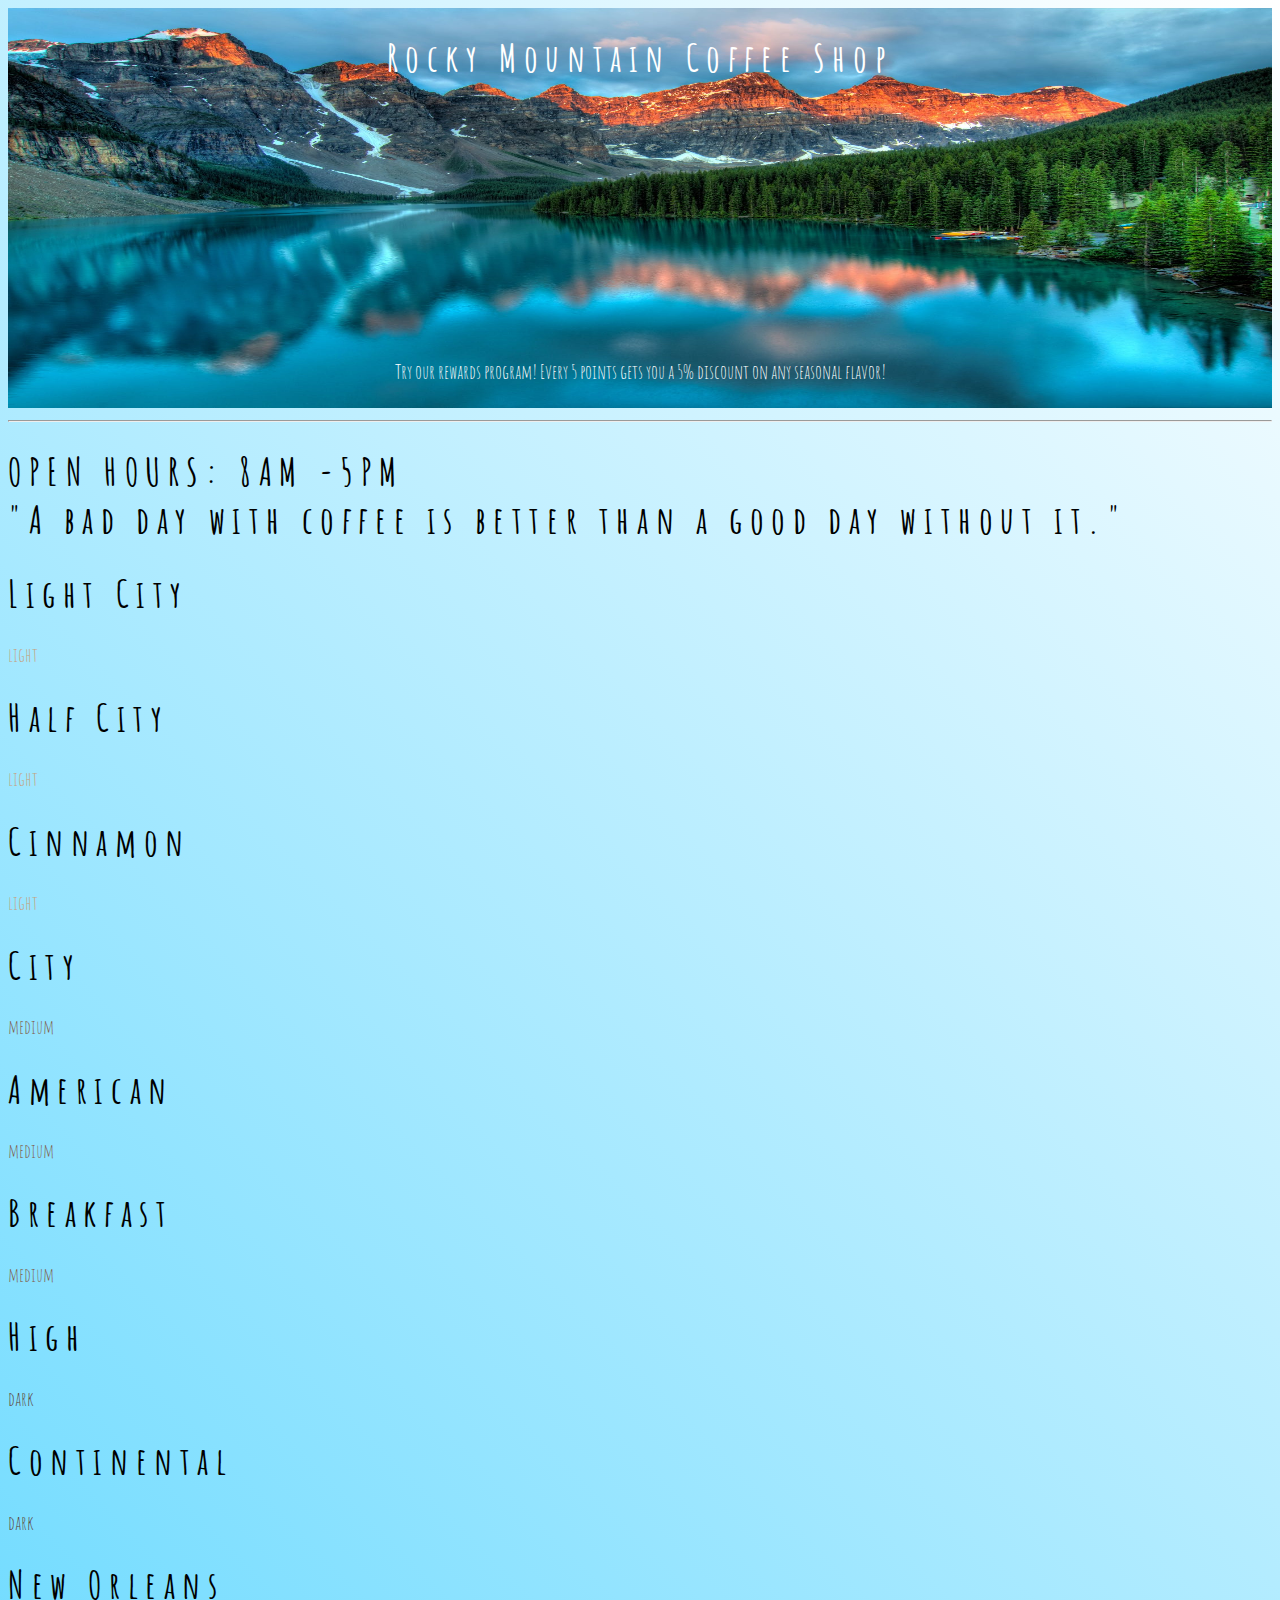
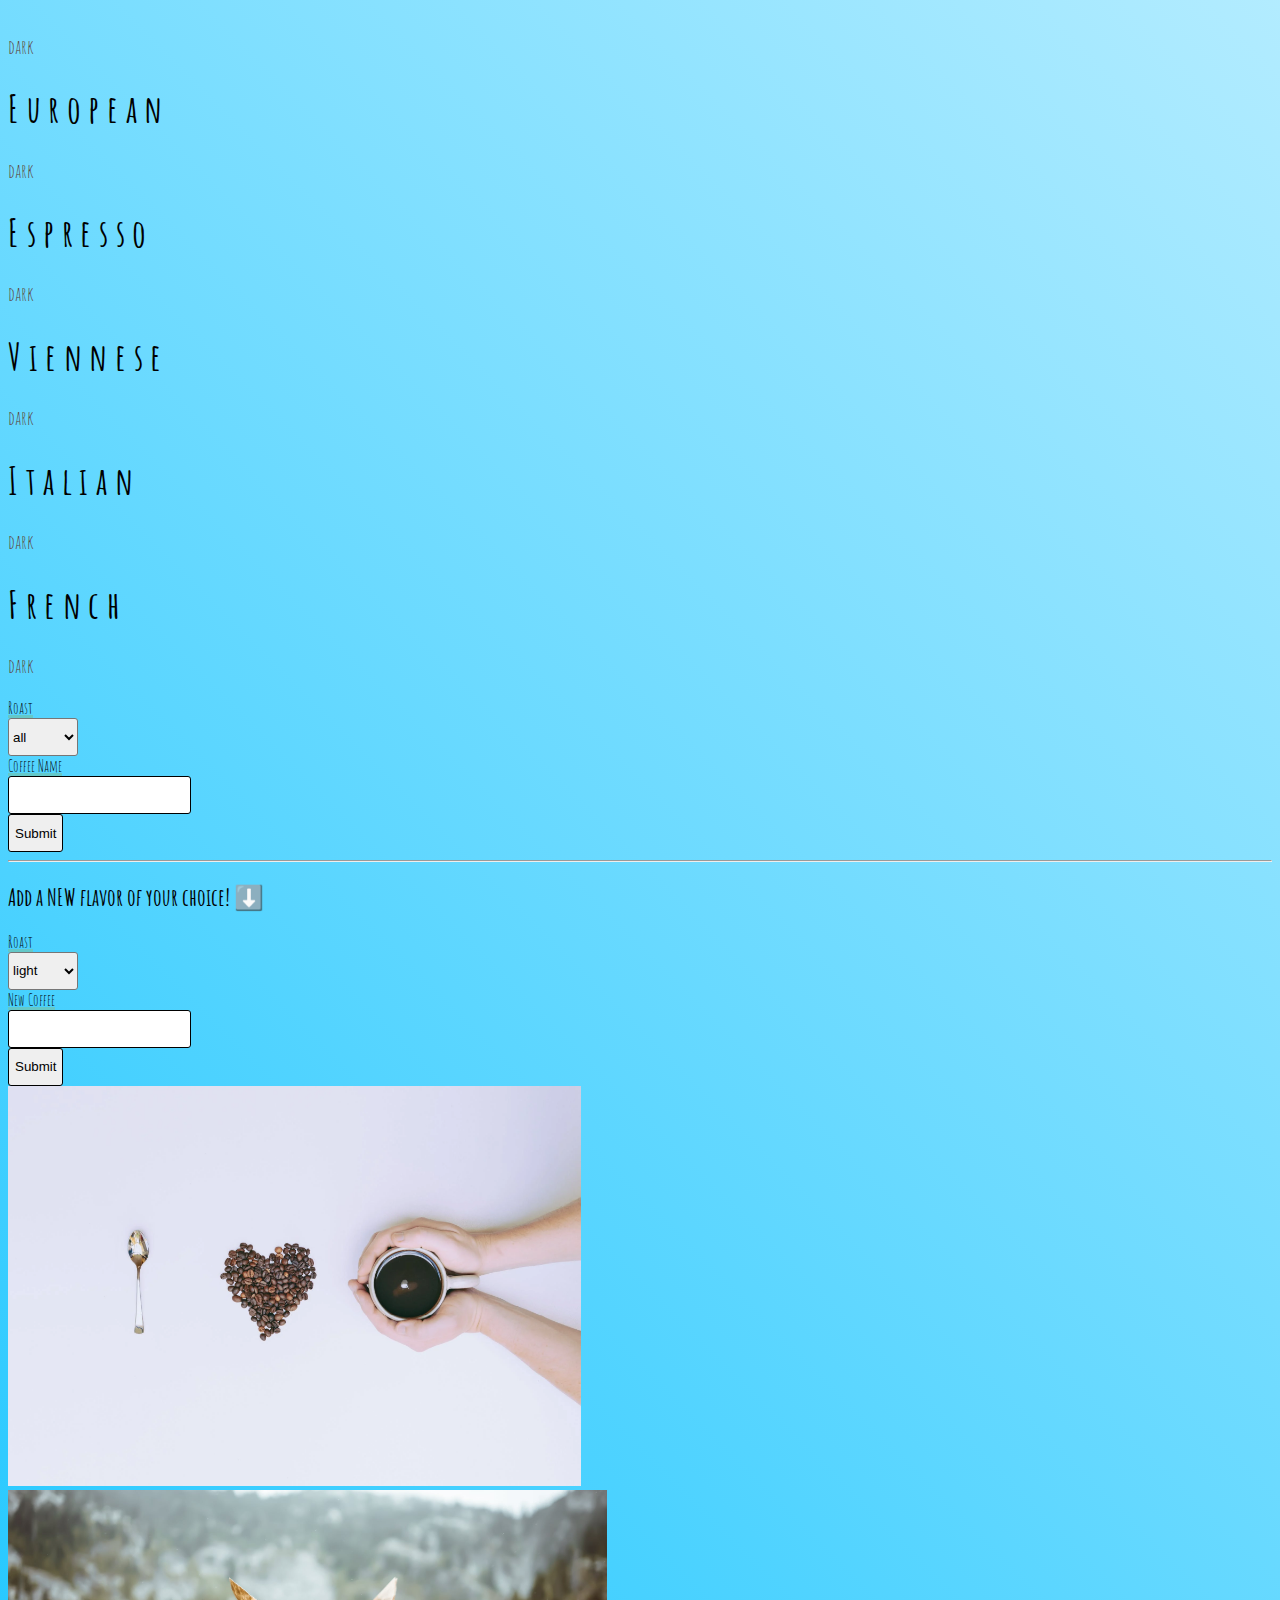
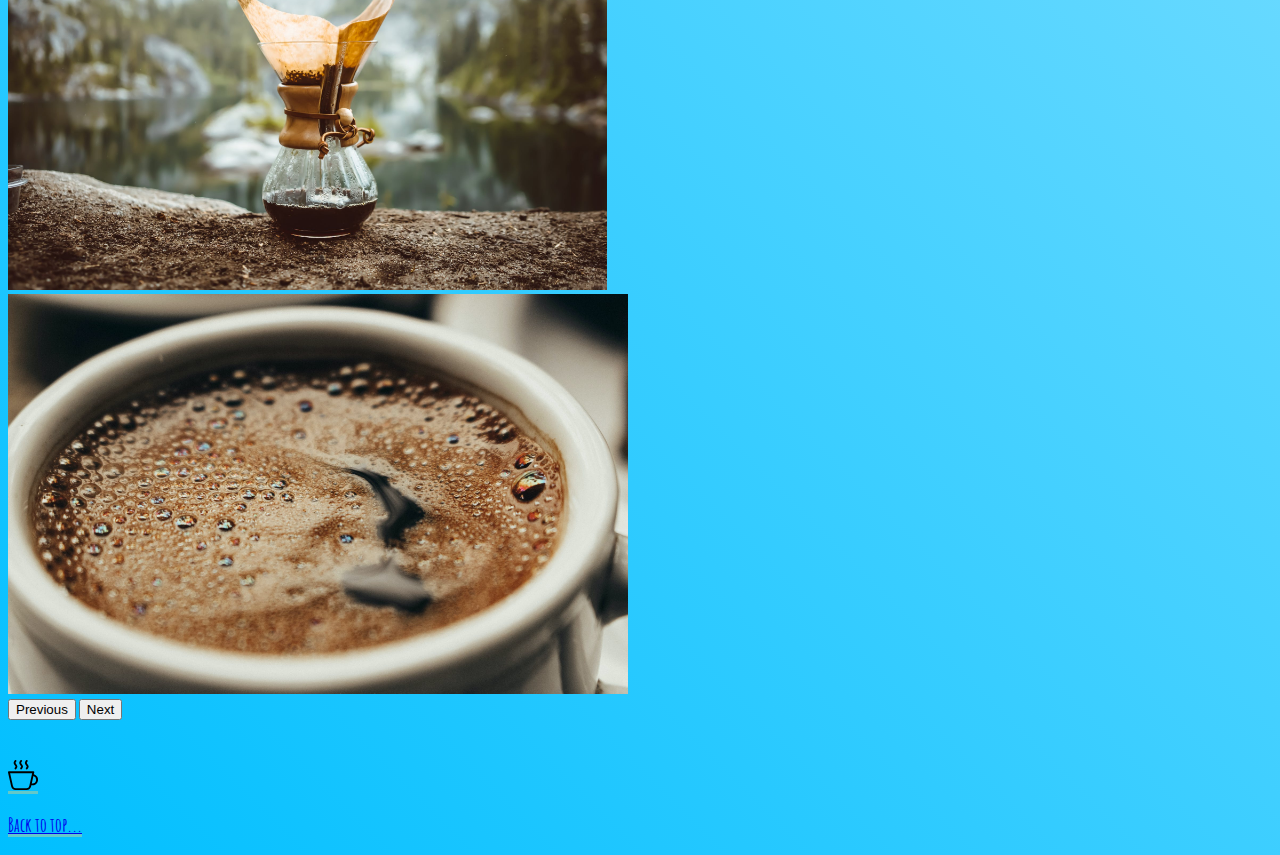
==== commit d8fbe947: "Small mod" ====
--- a/index.html
+++ b/index.html
@@ -51,13 +51,13 @@
                                </select>
                            </div>
                            <div class="d-grid mt-2">
-                               <label for="submit" class="text-start fw-bold fs-3"><a>Coffee Name</a></label>
+                               <label for="search" class="text-start fw-bold fs-3"><a>Coffee Name</a></label>
                            </div>
                            <div class="d-grid mt-2 ">
                                <input type="text" id="search"/>
                            </div>
                            <div class="d-grid mt-3">
-                               <input class ="btn btn-primary " id="submit" type="submit" />
+                               <input class ="btn btn-primary btn-lg " id="submit" type="submit" />
                            </div>
                        </form>
                    </div>
@@ -85,7 +85,7 @@
                               <input type="text" id="coffeeName"/>
                           </div>
                           <div class="d-grid mt-3">
-                              <input class="btn btn-primary" id="add2" type="submit" />
+                              <input class="btn btn-primary btn-lg" id="add2" type="submit" />
                           </div>
                       </form>
                    </div>
@@ -123,6 +123,7 @@
     <h3 class="text-center"><a href="#" >Back to top...</a></h3>
 
 
+
     <script src="https://cdn.jsdelivr.net/npm/bootstrap@5.2.2/dist/js/bootstrap.bundle.min.js" integrity="sha384-OERcA2EqjJCMA+/3y+gxIOqMEjwtxJY7qPCqsdltbNJuaOe923+mo//f6V8Qbsw3" crossorigin="anonymous"></script>
     <script src="main.js"></script>
 </div>
--- a/style.css
+++ b/style.css
@@ -1,3 +1,4 @@
+
 * {
     box-sizing: border-box;
 }
@@ -54,7 +55,7 @@
 }
 body {
     font-family: 'Amatic SC', cursive;
-    background: whitesmoke linear-gradient(45deg,lightblue,white);
+    background: whitesmoke linear-gradient(45deg,deepskyblue,white);
 }
 p {
     font-size: 20px;
@@ -89,4 +90,4 @@
 }
 .option {
     font-size: 40px;
-}+}
